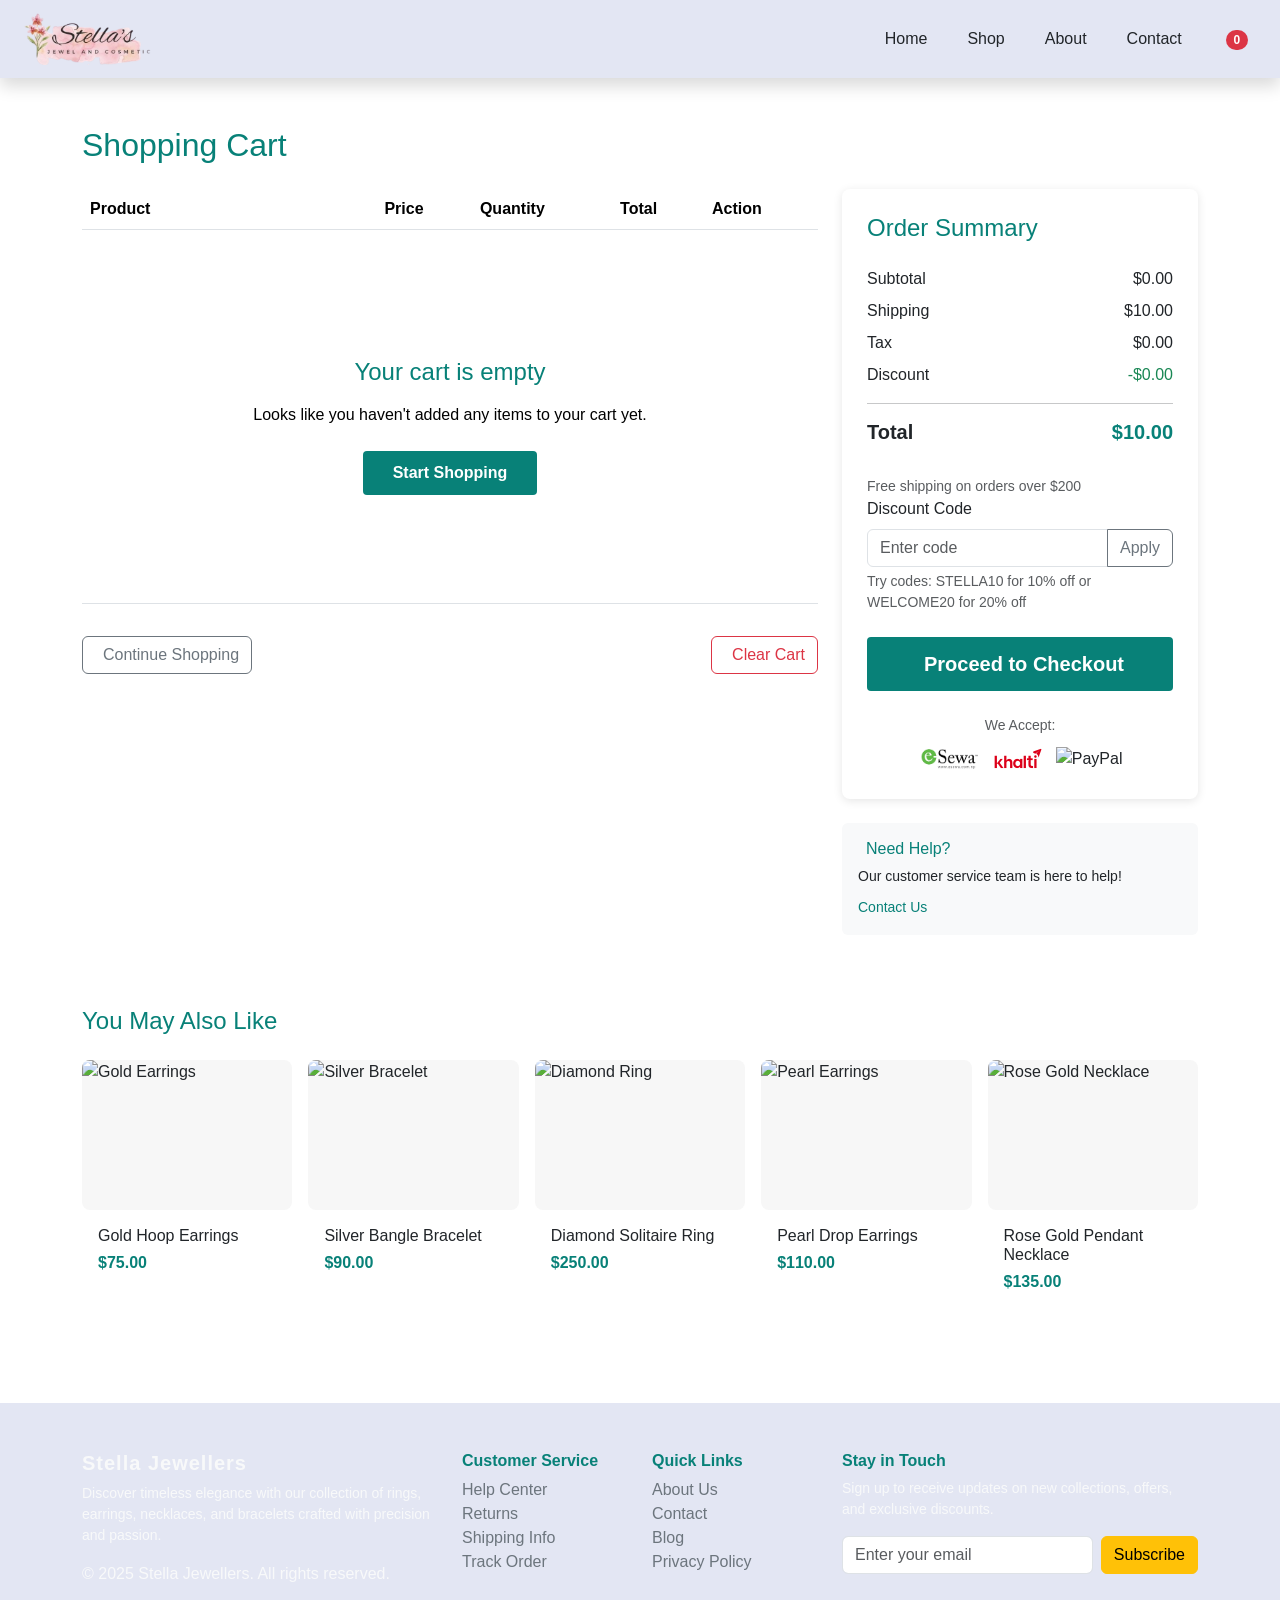
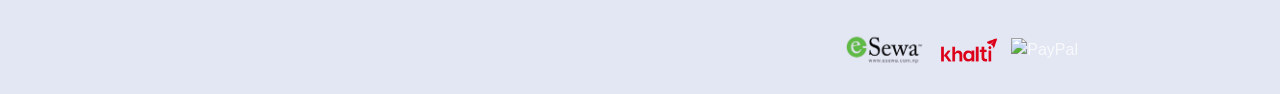
==== cart.html @ 07e61bbd "ecommerce website" ====
<!DOCTYPE html>
<html lang="en">
<head>
    <meta charset="UTF-8">
    <meta name="viewport" content="width=device-width, initial-scale=1.0">
    <title>Cart - Stella Jewellers</title>
    <link href="https://cdn.jsdelivr.net/npm/bootstrap@5.0.2/dist/css/bootstrap.min.css" rel="stylesheet"
        integrity="sha384-EVSTQN3/azprG1Anm3QDgpJLIm9Nao0Yz1ztcQTwFspd3yD65VohhpuuCOmLASjC" crossorigin="anonymous">
    <link rel="stylesheet" href="https://cdnjs.cloudflare.com/ajax/libs/font-awesome/7.0.1/css/all.min.css">
    <style>
        /* Your existing CSS styles */
        body {
            margin: 0;
            padding: 0;
            box-sizing: border-box;
            font-family: Arial, Helvetica, sans-serif;
        }
        
        .bg-background-color {
            background: #E3E6F3;
        }
        
        .text-color {
            color: #088178;
        }
        
        .text-orange {
            color: orangered;
        }
        
        .logo {
            height: 35%;
            width: 35%;
        }
        
        .nav-link:hover,
        .nav-link:active {
            color: #088178 !important;
        }
        
        .nav-link.active {
            color: #088178 !important;
            font-weight: 600;
        }
        
        /* Cart specific styles */
        .cart-item-img {
            width: 100px;
            height: 100px;
            object-fit: cover;
            border-radius: 8px;
        }
        
        .quantity-control {
            display: inline-flex;
            align-items: center;
            border: 1px solid #dee2e6;
            border-radius: 4px;
            overflow: hidden;
        }
        
        .quantity-btn {
            width: 30px;
            height: 30px;
            background: #f8f9fa;
            border: none;
            display: flex;
            align-items: center;
            justify-content: center;
            cursor: pointer;
            font-size: 14px;
        }
        
        .quantity-btn:hover {
            background: #e9ecef;
        }
        
        .quantity-input {
            width: 40px;
            height: 30px;
            text-align: center;
            border: none;
            border-left: 1px solid #dee2e6;
            border-right: 1px solid #dee2e6;
        }
        
        .remove-item {
            background: none;
            border: none;
            color: #dc3545;
            cursor: pointer;
            font-size: 18px;
            padding: 5px;
        }
        
        .remove-item:hover {
            color: #bb2d3b;
        }
        
        .btn-checkout {
            background-color: #088178;
            color: white;
            padding: 12px 30px;
            border: none;
            border-radius: 4px;
            font-weight: 600;
            width: 100%;
        }
        
        .btn-checkout:hover {
            background-color: #077169;
            color: white;
        }
        
        .empty-cart {
            text-align: center;
            padding: 60px 20px;
        }
        
        .empty-cart-icon {
            font-size: 80px;
            color: #dee2e6;
            margin-bottom: 20px;
        }
        
        /* Mobile cart item styles */
        .mobile-cart-item {
            background: white;
            border-radius: 8px;
            padding: 15px;
            margin-bottom: 15px;
            box-shadow: 0 2px 5px rgba(0,0,0,0.1);
        }
        
        /* Hide/show based on screen size */
        .desktop-cart {
            display: block;
        }
        
        .mobile-cart {
            display: none;
        }
        
        @media (max-width: 768px) {
            .desktop-cart {
                display: none;
            }
            
            .mobile-cart {
                display: block;
            }
            
            .cart-item-img {
                width: 80px;
                height: 80px;
            }
        }
        
        .summary-box {
            background: white;
            border-radius: 8px;
            padding: 25px;
            box-shadow: 0 2px 10px rgba(0,0,0,0.1);
        }
        
        .discount-code-input {
            border-top-right-radius: 0;
            border-bottom-right-radius: 0;
        }
        
        .discount-btn {
            border-top-left-radius: 0;
            border-bottom-left-radius: 0;
        }
    </style>
</head>
<body>
    <nav class="navbar navbar-expand-lg px-4 shadow sticky-top bg-background-color" id="header">
        <a class="navbar-brand" href="index.html"><img src="img/logo-removebg-preview.png" class="logo" alt="Stella Jewellers"></a>
        
        <ul class="navbar-nav ms-auto">
            <li class="nav-item pe-4">
                <a class="nav-link text-dark" href="index.html">Home</a>
            </li>
            <li class="nav-item pe-4">
                <a class="nav-link text-dark" href="shop.html">Shop</a>
            </li>
            <li class="nav-item pe-4">
                <a class="nav-link text-dark" href="#about_us">About</a>
            </li>
            <li class="nav-item pe-4">
                <a class="nav-link text-dark" href="contact.html">Contact</a>
            </li>
            <li class="nav-item">
                <a class="nav-link text-dark" href="cart.html">
                    <i class="fa-solid fa-cart-shopping"></i>
                    <span id="cartCount" class="badge bg-danger rounded-pill ms-1">0</span>
                </a>
            </li>
        </ul>
    </nav>

    <main class="container py-5">
        <h2 class="text-color mb-4">Shopping Cart</h2>
        
        <div class="row">
            <!-- Cart Items - Desktop View -->
            <div class="col-lg-8 desktop-cart">
                <div class="table-responsive">
                    <table class="table">
                        <thead class="bg-light">
                            <tr>
                                <th scope="col" style="width: 40%">Product</th>
                                <th scope="col">Price</th>
                                <th scope="col">Quantity</th>
                                <th scope="col">Total</th>
                                <th scope="col">Action</th>
                            </tr>
                        </thead>
                        <tbody id="cartItems">
                            <!-- Cart items will be inserted here by JavaScript -->
                        </tbody>
                    </table>
                </div>
                
                <div class="d-flex justify-content-between mt-3">
                    <a href="shop.html" class="btn btn-outline-secondary">
                        <i class="fas fa-arrow-left me-2"></i>Continue Shopping
                    </a>
                    <button id="clearCart" class="btn btn-outline-danger">
                        <i class="fas fa-trash me-2"></i>Clear Cart
                    </button>
                </div>
            </div>
            
            <!-- Cart Items - Mobile View -->
            <div class="col-lg-8 mobile-cart">
                <div id="mobileCartItems">
                    <!-- Mobile cart items will be inserted here by JavaScript -->
                </div>
                
                <div class="d-flex justify-content-between mt-3">
                    <a href="shop.html" class="btn btn-outline-secondary">
                        <i class="fas fa-arrow-left me-2"></i>Continue Shopping
                    </a>
                    <button id="clearCartMobile" class="btn btn-outline-danger">
                        <i class="fas fa-trash me-2"></i>Clear Cart
                    </button>
                </div>
            </div>
            
            <!-- Order Summary -->
            <div class="col-lg-4 mt-4 mt-lg-0">
                <div class="summary-box">
                    <h4 class="text-color mb-4">Order Summary</h4>
                    
                    <div class="d-flex justify-content-between mb-2">
                        <span>Subtotal</span>
                        <span id="subtotal">$0.00</span>
                    </div>
                    
                    <div class="d-flex justify-content-between mb-2">
                        <span>Shipping</span>
                        <span id="shipping">$0.00</span>
                    </div>
                    
                    <div class="d-flex justify-content-between mb-2">
                        <span>Tax</span>
                        <span id="tax">$0.00</span>
                    </div>
                    
                    <div class="d-flex justify-content-between mb-3">
                        <span>Discount</span>
                        <span id="discount" class="text-success">-$0.00</span>
                    </div>
                    
                    <hr>
                    
                    <div class="d-flex justify-content-between mb-4">
                        <h5 class="fw-bold">Total</h5>
                        <h5 class="fw-bold text-color" id="total">$0.00</h5>
                    </div>
                    
                    <!-- Discount Code -->
                     <div class="form-text mt-1">Free shipping on orders over $200</div>
                    <div class="mb-4">
                        <label for="discountCode" class="form-label">Discount Code</label>
                        <div class="input-group">
                            <input type="text" class="form-control discount-code-input" id="discountCode" placeholder="Enter code">
                            <button class="btn btn-outline-secondary discount-btn" id="applyDiscount">Apply</button>
                        </div>
                        <div class="form-text mt-1">Try codes: STELLA10 for 10% off or WELCOME20 for 20% off</div>
                    </div>
                    
                    <!-- Checkout Button -->
                    <button class="btn btn-checkout btn-lg w-100">
                        <i class="fas fa-lock me-2"></i>Proceed to Checkout
                    </button>
                    
                    <!-- Payment Methods -->
                    <div class="mt-4 text-center">
                        <p class="small text-muted mb-2">We Accept:</p>
                        <div>
                            <img src="img/esewa.png" alt="eSewa" class="me-2" style="height: 30px;">
                            <img src="img/khalti.png" alt="Khalti" class="me-2" style="height: 25px;">
                            <img src="img/payments/paypal.png" alt="PayPal" style="height: 25px;">
                        </div>
                    </div>
                </div>
                
                <!-- Customer Support -->
                <div class="mt-4 p-3 bg-light rounded">
                    <h6 class="text-color mb-2"><i class="fas fa-headset me-2"></i>Need Help?</h6>
                    <p class="small mb-2">Our customer service team is here to help!</p>
                    <a href="contact.html" class="small text-decoration-none text-color">Contact Us <i class="fas fa-arrow-right ms-1"></i></a>
                </div>
            </div>
        </div>
        
        <!-- Recommended Products -->
        <div class="mt-5 pt-4">
            <h4 class="text-color mb-4">You May Also Like</h4>
            <div class="row row-cols-2 row-cols-md-4 row-cols-lg-5 g-3">
                <!-- Recommended Product 1 -->
                <div class="col">
                    <div class="card border-0 product-card h-100">
                        <div style="height: 150px; overflow: hidden; background: #f7f7f7; border-radius: 8px;">
                            <img src="https://images.unsplash.com/photo-1599643478518-a784e5dc4c8f?ixlib=rb-4.0.3&auto=format&fit=crop&w=500&q=80" 
                                 class="w-100 h-100" style="object-fit: cover;" alt="Gold Earrings">
                        </div>
                        <div class="card-body p-3">
                            <h6 class="card-title mb-2">Gold Hoop Earrings</h6>
                            <div class="d-flex justify-content-between align-items-center">
                                <h6 class="fw-bold text-color mb-0">$75.00</h6>
                                <button class="btn btn-sm text-orange p-0 add-to-cart-rec"
                                        data-id="11"
                                        data-name="Gold Hoop Earrings"
                                        data-price="75.00"
                                        data-image="https://images.unsplash.com/photo-1599643478518-a784e5dc4c8f?ixlib=rb-4.0.3&auto=format&fit=crop&w=500&q=80"
                                        data-color="Gold">
                                    <i class="fas fa-cart-plus fs-5"></i>
                                </button>
                            </div>
                        </div>
                    </div>
                </div>
                
                <!-- Recommended Product 2 -->
                <div class="col">
                    <div class="card border-0 product-card h-100">
                        <div style="height: 150px; overflow: hidden; background: #f7f7f7; border-radius: 8px;">
                            <img src="https://images.unsplash.com/photo-1535632066927-ab7c9ab60908?ixlib=rb-4.0.3&auto=format&fit=crop&w=500&q=80" 
                                 class="w-100 h-100" style="object-fit: cover;" alt="Silver Bracelet">
                        </div>
                        <div class="card-body p-3">
                            <h6 class="card-title mb-2">Silver Bangle Bracelet</h6>
                            <div class="d-flex justify-content-between align-items-center">
                                <h6 class="fw-bold text-color mb-0">$90.00</h6>
                                <button class="btn btn-sm text-orange p-0 add-to-cart-rec"
                                        data-id="12"
                                        data-name="Silver Bangle Bracelet"
                                        data-price="90.00"
                                        data-image="https://images.unsplash.com/photo-1535632066927-ab7c9ab60908?ixlib=rb-4.0.3&auto=format&fit=crop&w=500&q=80"
                                        data-color="Silver">
                                    <i class="fas fa-cart-plus fs-5"></i>
                                </button>
                            </div>
                        </div>
                    </div>
                </div>
                
                <!-- Recommended Product 3 -->
                <div class="col">
                    <div class="card border-0 product-card h-100">
                        <div style="height: 150px; overflow: hidden; background: #f7f7f7; border-radius: 8px;">
                            <img src="https://images.unsplash.com/photo-1535632066927-ab7c9ab60908?ixlib=rb-4.0.3&auto=format&fit=crop&w=500&q=80" 
                                 class="w-100 h-100" style="object-fit: cover;" alt="Diamond Ring">
                        </div>
                        <div class="card-body p-3">
                            <h6 class="card-title mb-2">Diamond Solitaire Ring</h6>
                            <div class="d-flex justify-content-between align-items-center">
                                <h6 class="fw-bold text-color mb-0">$250.00</h6>
                                <button class="btn btn-sm text-orange p-0 add-to-cart-rec"
                                        data-id="13"
                                        data-name="Diamond Solitaire Ring"
                                        data-price="250.00"
                                        data-image="https://images.unsplash.com/photo-1535632066927-ab7c9ab60908?ixlib=rb-4.0.3&auto=format&fit=crop&w=500&q=80"
                                        data-color="Platinum">
                                    <i class="fas fa-cart-plus fs-5"></i>
                                </button>
                            </div>
                        </div>
                    </div>
                </div>
                
                <!-- Recommended Product 4 -->
                <div class="col">
                    <div class="card border-0 product-card h-100">
                        <div style="height: 150px; overflow: hidden; background: #f7f7f7; border-radius: 8px;">
                            <img src="https://images.unsplash.com/photo-1535632066927-ab7c9ab60908?ixlib=rb-4.0.3&auto=format&fit=crop&w=500&q=80" 
                                 class="w-100 h-100" style="object-fit: cover;" alt="Pearl Earrings">
                        </div>
                        <div class="card-body p-3">
                            <h6 class="card-title mb-2">Pearl Drop Earrings</h6>
                            <div class="d-flex justify-content-between align-items-center">
                                <h6 class="fw-bold text-color mb-0">$110.00</h6>
                                <button class="btn btn-sm text-orange p-0 add-to-cart-rec"
                                        data-id="14"
                                        data-name="Pearl Drop Earrings"
                                        data-price="110.00"
                                        data-image="https://images.unsplash.com/photo-1535632066927-ab7c9ab60908?ixlib=rb-4.0.3&auto=format&fit=crop&w=500&q=80"
                                        data-color="White">
                                    <i class="fas fa-cart-plus fs-5"></i>
                                </button>
                            </div>
                        </div>
                    </div>
                </div>
                
                <!-- Recommended Product 5 -->
                <div class="col">
                    <div class="card border-0 product-card h-100">
                        <div style="height: 150px; overflow: hidden; background: #f7f7f7; border-radius: 8px;">
                            <img src="https://images.unsplash.com/photo-1535632066927-ab7c9ab60908?ixlib=rb-4.0.3&auto=format&fit=crop&w=500&q=80" 
                                 class="w-100 h-100" style="object-fit: cover;" alt="Rose Gold Necklace">
                        </div>
                        <div class="card-body p-3">
                            <h6 class="card-title mb-2">Rose Gold Pendant Necklace</h6>
                            <div class="d-flex justify-content-between align-items-center">
                                <h6 class="fw-bold text-color mb-0">$135.00</h6>
                                <button class="btn btn-sm text-orange p-0 add-to-cart-rec"
                                        data-id="15"
                                        data-name="Rose Gold Pendant Necklace"
                                        data-price="135.00"
                                        data-image="https://images.unsplash.com/photo-1535632066927-ab7c9ab60908?ixlib=rb-4.0.3&auto=format&fit=crop&w=500&q=80"
                                        data-color="Rose Gold">
                                    <i class="fas fa-cart-plus fs-5"></i>
                                </button>
                            </div>
                        </div>
                    </div>
                </div>
            </div>
        </div>
    </main>

    <footer class="bg-background-color text-light pt-5 mt-5">
        <div class="container">
            <div class="row">
                <div class="col-12 col-md-4 mb-4">
                    <h5 class="fw-bold text-pink" style="letter-spacing: 1px;">Stella Jewellers</h5>
                    <p class="small">Discover timeless elegance with our collection of rings, earrings, necklaces, and bracelets crafted with precision and passion.</p>
                    <p class="mb-0">&copy; 2025 Stella Jewellers. All rights reserved.</p>
                </div>
                <div class="col-6 col-md-2 mb-4">
                    <h6 class="fw-bold text-color">Customer Service</h6>
                    <ul class="list-unstyled">
                        <li><a href="#" class="text-secondary text-decoration-none">Help Center</a></li>
                        <li><a href="#" class="text-secondary text-decoration-none">Returns</a></li>
                        <li><a href="#" class="text-secondary text-decoration-none">Shipping Info</a></li>
                        <li><a href="#" class="text-secondary text-decoration-none">Track Order</a></li>
                    </ul>
                </div>
                <div class="col-6 col-md-2 mb-4">
                    <h6 class="fw-bold text-color">Quick Links</h6>
                    <ul class="list-unstyled">
                        <li><a href="#" class="text-secondary text-decoration-none">About Us</a></li>
                        <li><a href="#" class="text-secondary text-decoration-none">Contact</a></li>
                        <li><a href="#" class="text-secondary text-decoration-none">Blog</a></li>
                        <li><a href="#" class="text-secondary text-decoration-none">Privacy Policy</a></li>
                    </ul>
                </div>
                <div class="col-12 col-md-4 mb-4">
                    <h6 class="fw-bold text-color">Stay in Touch</h6>
                    <p class="small">Sign up to receive updates on new collections, offers, and exclusive discounts.</p>
                    <form class="d-flex mb-3">
                        <input type="email" class="form-control me-2" placeholder="Enter your email">
                        <button type="submit" class="btn btn-warning">Subscribe</button>
                    </form>
                    <div>
                        <a href="#" class="text-color me-3"><i class="fab fa-facebook fa-lg"></i></a>
                        <a href="https://www.instagram.com/stellaa_jewels?igsh=MTI3N21ybGR0amIyaA==" class="text-color me-3"><i class="fab fa-instagram fa-lg"></i></a>
                        <a href="#" class="text-color me-3"><i class="fab fa-pinterest fa-lg"></i></a>
                        <a href="#" class="text-color"><i class="fab fa-twitter fa-lg"></i></a>
                    </div>
                    <div class="mt-3">
                        <img src="img/esewa.png" alt="Visa" class="me-2" style="height:40px;">
                        <img src="img/khalti.png" alt="Mastercard" class="me-2" style="height:30px;">
                        <img src="img/payments/paypal.png" alt="PayPal" style="height:30px;">
                    </div>
                </div>
            </div>
        </div>
    </footer>

    <!-- Toast Notification -->
    <div class="position-fixed bottom-0 end-0 p-3" style="z-index: 11">
        <div id="addToCartToast" class="toast" role="alert" aria-live="assertive" aria-atomic="true">
            <div class="toast-header">
                <i class="fas fa-check-circle text-success me-2"></i>
                <strong class="me-auto">Success!</strong>
                <button type="button" class="btn-close" data-bs-dismiss="toast" aria-label="Close"></button>
            </div>
            <div class="toast-body">
                Item added to cart successfully!
            </div>
        </div>
    </div>

    <script>
        // Cart management system
        const CART_STORAGE_KEY = 'stella_jewellers_cart';
        
        // Get cart from localStorage
        function getCart() {
            const cart = localStorage.getItem(CART_STORAGE_KEY);
            return cart ? JSON.parse(cart) : [];
        }
        
        // Save cart to localStorage
        function saveCart(cart) {
            localStorage.setItem(CART_STORAGE_KEY, JSON.stringify(cart));
        }
        
        // DOM elements
        const cartItemsContainer = document.getElementById('cartItems');
        const mobileCartItemsContainer = document.getElementById('mobileCartItems');
        const cartCountElement = document.getElementById('cartCount');
        const subtotalElement = document.getElementById('subtotal');
        const shippingElement = document.getElementById('shipping');
        const taxElement = document.getElementById('tax');
        const discountElement = document.getElementById('discount');
        const totalElement = document.getElementById('total');
        
        // Initialize cart
        document.addEventListener('DOMContentLoaded', function() {
            renderCart();
            updateCartSummary();
            setupEventListeners();
        });
        
        // Render cart items
        function renderCart() {
            const cartItems = getCart();
            
            // Clear containers
            cartItemsContainer.innerHTML = '';
            mobileCartItemsContainer.innerHTML = '';
            
            if (cartItems.length === 0) {
                showEmptyCart();
                updateCartCounter();
                return;
            }
            
            // Render desktop cart items
            cartItems.forEach(item => {
                const itemTotal = item.price * item.quantity;
                const row = document.createElement('tr');
                row.innerHTML = `
                    <td>
                        <div class="d-flex align-items-center">
                            <img src="${item.image}" alt="${item.name}" class="cart-item-img me-3">
                            <div>
                                <h6 class="mb-1">${item.name}</h6>
                                <small class="text-muted">Color: ${item.color}</small>
                                <div>
                                    ${'<i class="fas fa-star text-warning small"></i>'.repeat(item.rating || 5)}
                                </div>
                            </div>
                        </div>
                    </td>
                    <td>$${item.price.toFixed(2)}</td>
                    <td>
                        <div class="quantity-control">
                            <button class="quantity-btn" onclick="updateQuantity(${item.id}, ${item.quantity - 1})">-</button>
                            <input type="number" class="quantity-input" value="${item.quantity}" min="1" 
                                   onchange="updateQuantity(${item.id}, parseInt(this.value))">
                            <button class="quantity-btn" onclick="updateQuantity(${item.id}, ${item.quantity + 1})">+</button>
                        </div>
                    </td>
                    <td class="fw-bold text-color">$${itemTotal.toFixed(2)}</td>
                    <td>
                        <button class="remove-item" onclick="removeItem(${item.id})">
                            <i class="fas fa-times"></i>
                        </button>
                    </td>
                `;
                cartItemsContainer.appendChild(row);
            });
            
            // Render mobile cart items
            cartItems.forEach(item => {
                const itemTotal = item.price * item.quantity;
                const mobileItem = document.createElement('div');
                mobileItem.className = 'mobile-cart-item';
                mobileItem.innerHTML = `
                    <div class="d-flex justify-content-between align-items-start mb-2">
                        <img src="${item.image}" alt="${item.name}" class="cart-item-img me-3">
                        <div class="flex-grow-1">
                            <h6 class="mb-1">${item.name}</h6>
                            <small class="text-muted">Color: ${item.color}</small>
                            <div class="mb-2">
                                ${'<i class="fas fa-star text-warning small"></i>'.repeat(item.rating || 5)}
                            </div>
                            <div class="d-flex justify-content-between align-items-center">
                                <h6 class="fw-bold text-color mb-0">$${item.price.toFixed(2)}</h6>
                                <button class="remove-item" onclick="removeItem(${item.id})">
                                    <i class="fas fa-times"></i>
                                </button>
                            </div>
                        </div>
                    </div>
                    <div class="d-flex justify-content-between align-items-center">
                        <div class="quantity-control">
                            <button class="quantity-btn" onclick="updateQuantity(${item.id}, ${item.quantity - 1})">-</button>
                            <input type="number" class="quantity-input" value="${item.quantity}" min="1" 
                                   onchange="updateQuantity(${item.id}, parseInt(this.value))">
                            <button class="quantity-btn" onclick="updateQuantity(${item.id}, ${item.quantity + 1})">+</button>
                        </div>
                        <div class="fw-bold text-color">Total: $${itemTotal.toFixed(2)}</div>
                    </div>
                `;
                mobileCartItemsContainer.appendChild(mobileItem);
            });
            
            // Update cart counter
            updateCartCounter();
        }
        
        // Update cart counter
        function updateCartCounter() {
            const cartItems = getCart();
            const totalItems = cartItems.reduce((sum, item) => sum + item.quantity, 0);
            if (cartCountElement) {
                cartCountElement.textContent = totalItems;
            }
        }
        
        // Show empty cart message
        function showEmptyCart() {
            cartItemsContainer.innerHTML = `
                <tr>
                    <td colspan="5" class="text-center py-5">
                        <div class="empty-cart">
                            <div class="empty-cart-icon">
                                <i class="fas fa-shopping-cart"></i>
                            </div>
                            <h4 class="text-color mb-3">Your cart is empty</h4>
                            <p class="mb-4">Looks like you haven't added any items to your cart yet.</p>
                            <a href="shop.html" class="btn btn-checkout" style="width: auto; padding: 10px 30px;">
                                Start Shopping
                            </a>
                        </div>
                    </td>
                </tr>
            `;
            
            mobileCartItemsContainer.innerHTML = `
                <div class="empty-cart">
                    <div class="empty-cart-icon">
                        <i class="fas fa-shopping-cart"></i>
                    </div>
                    <h4 class="text-color mb-3">Your cart is empty</h4>
                    <p class="mb-4">Looks like you haven't added any items to your cart yet.</p>
                    <a href="shop.html" class="btn btn-checkout" style="width: auto; padding: 10px 30px;">
                        Start Shopping
                    </a>
                </div>
            `;
            
            if (cartCountElement) {
                cartCountElement.textContent = '0';
            }
        }
        
        // Update cart summary
        function updateCartSummary() {
            const cartItems = getCart();
            const subtotal = cartItems.reduce((sum, item) => sum + (item.price * item.quantity), 0);
            const shipping = subtotal >= 200 ? 0 : 10;
            const tax = subtotal * 0.06; // 6% tax
            const discount = parseFloat(discountElement.textContent.replace('-', '').replace('$', '')) || 0;
            const total = subtotal + shipping + tax - discount;
            
            subtotalElement.textContent = `$${subtotal.toFixed(2)}`;
            shippingElement.textContent = shipping === 0 ? 'FREE' : `$${shipping.toFixed(2)}`;
            taxElement.textContent = `$${tax.toFixed(2)}`;
            totalElement.textContent = `$${total.toFixed(2)}`;
            
            // Update cart counter
            updateCartCounter();
        }
        
        // Update item quantity
        function updateQuantity(itemId, newQuantity) {
            if (newQuantity < 1) {
                removeItem(itemId);
                return;
            }
            
            const cartItems = getCart();
            const itemIndex = cartItems.findIndex(item => item.id === itemId);
            if (itemIndex !== -1) {
                cartItems[itemIndex].quantity = newQuantity;
                saveCart(cartItems);
                renderCart();
                updateCartSummary();
            }
        }
        
        // Remove item from cart
        function removeItem(itemId) {
            const cartItems = getCart();
            const itemIndex = cartItems.findIndex(item => item.id === itemId);
            if (itemIndex !== -1) {
                cartItems.splice(itemIndex, 1);
                saveCart(cartItems);
                renderCart();
                updateCartSummary();
            }
        }
        
        // Clear entire cart
        function setupEventListeners() {
            // Clear cart buttons
            document.getElementById('clearCart')?.addEventListener('click', function() {
                const cartItems = getCart();
                if (cartItems.length > 0 && confirm('Are you sure you want to clear your cart?')) {
                    saveCart([]);
                    renderCart();
                    updateCartSummary();
                }
            });
            
            document.getElementById('clearCartMobile')?.addEventListener('click', function() {
                const cartItems = getCart();
                if (cartItems.length > 0 && confirm('Are you sure you want to clear your cart?')) {
                    saveCart([]);
                    renderCart();
                    updateCartSummary();
                }
            });
            
            // Apply discount code
            document.getElementById('applyDiscount')?.addEventListener('click', function() {
                const code = document.getElementById('discountCode').value.trim().toUpperCase();
                const cartItems = getCart();
                const subtotal = cartItems.reduce((sum, item) => sum + (item.price * item.quantity), 0);
                let discountAmount = 0;
                
                if (code === 'STELLA10') {
                    discountAmount = subtotal * 0.10; // 10% off
                    discountElement.textContent = `-$${discountAmount.toFixed(2)}`;
                    discountElement.className = 'text-success';
                    showToast('Discount code applied! 10% off your order.');
                } else if (code === 'WELCOME20') {
                    discountAmount = subtotal * 0.20; // 20% off
                    discountElement.textContent = `-$${discountAmount.toFixed(2)}`;
                    discountElement.className = 'text-success';
                    showToast('Discount code applied! 20% off your order.');
                } else if (code === '') {
                    showToast('Please enter a discount code.', 'warning');
                } else {
                    discountElement.textContent = '-$0.00';
                    discountElement.className = 'text-success';
                    showToast('Invalid discount code.', 'danger');
                }
                
                updateCartSummary();
            });
            
            // Add to cart from recommended products
            document.querySelectorAll('.add-to-cart-rec').forEach(button => {
                button.addEventListener('click', function() {
                    const product = {
                        id: parseInt(this.getAttribute('data-id')),
                        name: this.getAttribute('data-name'),
                        price: parseFloat(this.getAttribute('data-price')),
                        image: this.getAttribute('data-image'),
                        color: this.getAttribute('data-color'),
                        rating: 5
                    };
                    
                    addToCart(product);
                    
                    // Visual feedback
                    const icon = this.querySelector('i');
                    icon.classList.remove('fa-cart-plus');
                    icon.classList.add('fa-check');
                    
                    setTimeout(() => {
                        icon.classList.remove('fa-check');
                        icon.classList.add('fa-cart-plus');
                    }, 1000);
                });
            });
            
            // Proceed to checkout
            document.querySelector('.btn-checkout')?.addEventListener('click', function() {
                const cartItems = getCart();
                if (cartItems.length === 0) {
                    showToast('Your cart is empty. Add items to proceed to checkout.', 'warning');
                    return;
                }
                
                // In a real application, this would redirect to checkout page
                showToast('Proceeding to checkout...', 'info');
                // window.location.href = 'checkout.html';
            });
            
            // Allow pressing Enter in discount code field
            document.getElementById('discountCode')?.addEventListener('keypress', function(e) {
                if (e.key === 'Enter') {
                    e.preventDefault();
                    document.getElementById('applyDiscount').click();
                }
            });
        }
        
        // Add item to cart
        function addToCart(product) {
            const cartItems = getCart();
            
            // Check if item already exists in cart
            const existingItemIndex = cartItems.findIndex(item => item.id === product.id);
            
            if (existingItemIndex !== -1) {
                // Update quantity if item exists
                cartItems[existingItemIndex].quantity += 1;
            } else {
                // Add new item to cart
                cartItems.push({
                    ...product,
                    quantity: 1
                });
            }
            
            // Save updated cart
            saveCart(cartItems);
            
            // Update cart display
            renderCart();
            updateCartSummary();
            
            // Show success message
            showToast('Item added to cart successfully!');
        }
        
        // Show toast notification
        function showToast(message, type = 'success') {
            const toastEl = document.getElementById('addToCartToast');
            if (!toastEl) return;
            
            // Update toast content
            const toastBody = toastEl.querySelector('.toast-body');
            toastBody.textContent = message;
            
            // Update icon based on type
            const icon = toastEl.querySelector('.toast-header i');
            icon.className = type === 'success' ? 'fas fa-check-circle text-success me-2' :
                            type === 'warning' ? 'fas fa-exclamation-triangle text-warning me-2' :
                            type === 'danger' ? 'fas fa-times-circle text-danger me-2' :
                            'fas fa-info-circle text-info me-2';
            
            // Show toast
            const toast = new bootstrap.Toast(toastEl);
            toast.show();
        }
    </script>
    
    <script src="https://cdn.jsdelivr.net/npm/bootstrap@5.0.2/dist/js/bootstrap.bundle.min.js"
        integrity="sha384-MrcW6ZMFYlzcLA8Nl+NtUVF0sA7MsXsP1UyJoMp4YLEuNSfAP+JcXn/tWtIaxVXM"
        crossorigin="anonymous"></script>
</body>
</html>
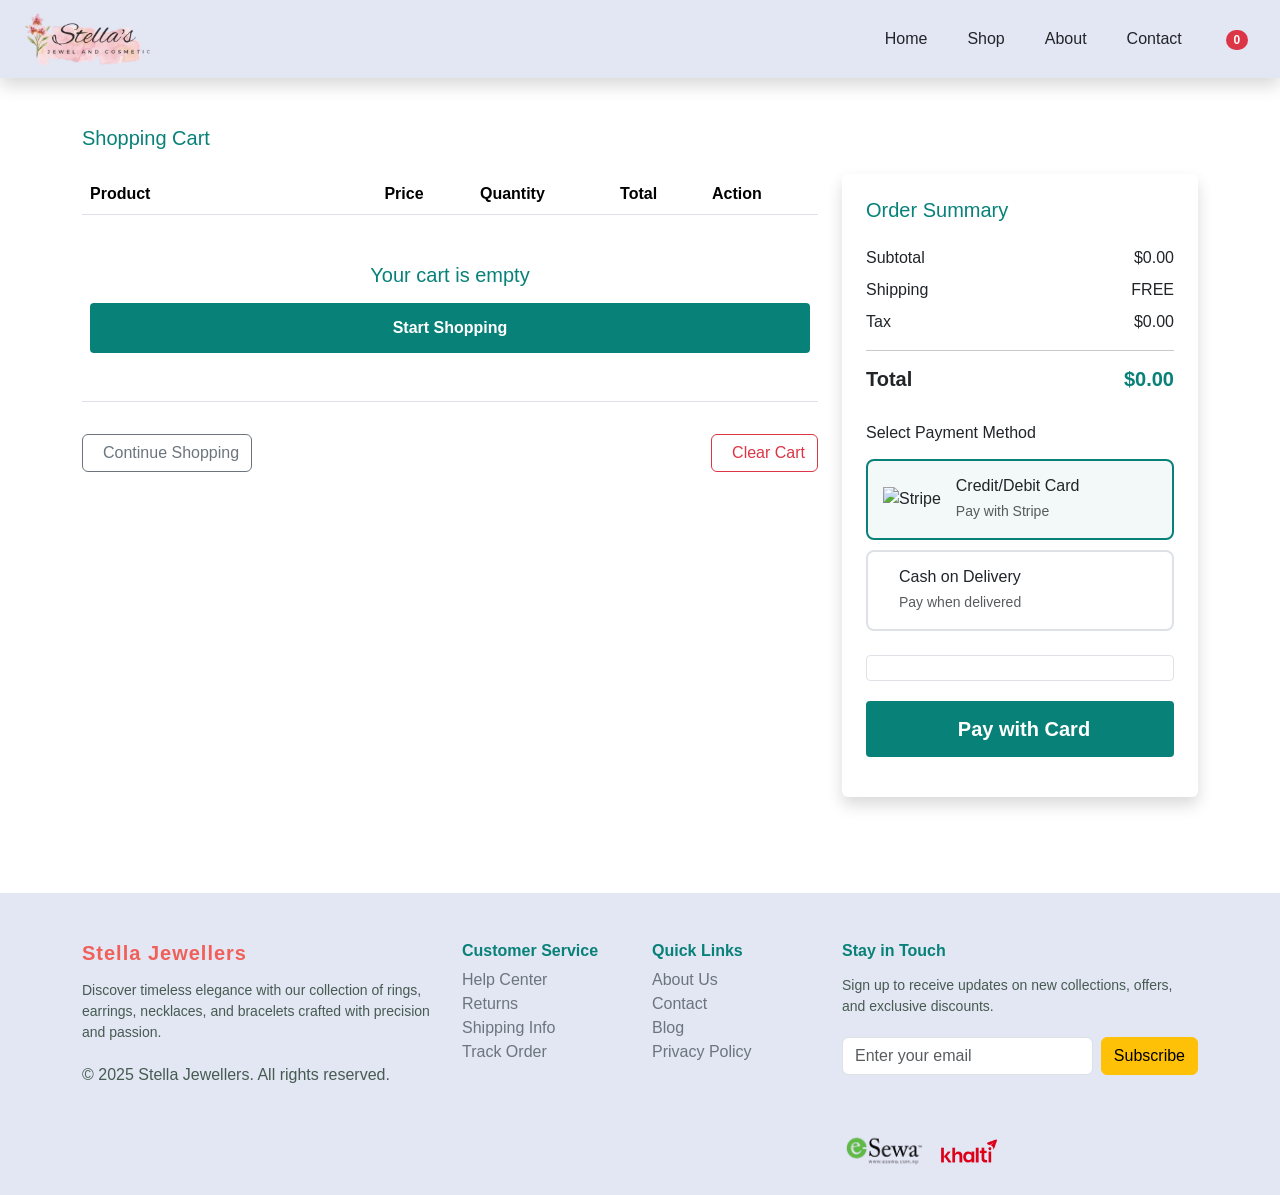
==== commit f91b6220: "edit product names" ====
--- a/cart.html
+++ b/cart.html
@@ -4,46 +4,18 @@
     <meta charset="UTF-8">
     <meta name="viewport" content="width=device-width, initial-scale=1.0">
     <title>Cart - Stella Jewellers</title>
-    <link href="https://cdn.jsdelivr.net/npm/bootstrap@5.0.2/dist/css/bootstrap.min.css" rel="stylesheet"
-        integrity="sha384-EVSTQN3/azprG1Anm3QDgpJLIm9Nao0Yz1ztcQTwFspd3yD65VohhpuuCOmLASjC" crossorigin="anonymous">
+    <link href="https://cdn.jsdelivr.net/npm/bootstrap@5.0.2/dist/css/bootstrap.min.css" rel="stylesheet">
     <link rel="stylesheet" href="https://cdnjs.cloudflare.com/ajax/libs/font-awesome/7.0.1/css/all.min.css">
+    <link rel="stylesheet" href="home.css">
+    <!-- Stripe Elements -->
+    <script src="https://js.stripe.com/v3/"></script>
     <style>
-        /* Your existing CSS styles */
-        body {
-            margin: 0;
-            padding: 0;
-            box-sizing: border-box;
-            font-family: Arial, Helvetica, sans-serif;
-        }
-        
-        .bg-background-color {
-            background: #E3E6F3;
-        }
-        
-        .text-color {
-            color: #088178;
-        }
-        
-        .text-orange {
-            color: orangered;
-        }
-        
-        .logo {
-            height: 35%;
-            width: 35%;
-        }
-        
-        .nav-link:hover,
-        .nav-link:active {
-            color: #088178 !important;
-        }
-        
-        .nav-link.active {
-            color: #088178 !important;
-            font-weight: 600;
-        }
-        
-        /* Cart specific styles */
+        /* Simple Styles */
+        .text-color { color: #088178; }
+        .bg-background-color { background: #E3E6F3; }
+        .text-orange { color: orangered; }
+        .logo { height: 35%; width: 35%; }
+        
         .cart-item-img {
             width: 100px;
             height: 100px;
@@ -51,57 +23,23 @@
             border-radius: 8px;
         }
         
-        .quantity-control {
-            display: inline-flex;
-            align-items: center;
-            border: 1px solid #dee2e6;
-            border-radius: 4px;
-            overflow: hidden;
-        }
-        
-        .quantity-btn {
-            width: 30px;
-            height: 30px;
-            background: #f8f9fa;
-            border: none;
-            display: flex;
-            align-items: center;
-            justify-content: center;
+        .payment-option {
+            padding: 15px;
+            border: 2px solid #dee2e6;
+            border-radius: 8px;
+            margin-bottom: 10px;
             cursor: pointer;
-            font-size: 14px;
-        }
-        
-        .quantity-btn:hover {
-            background: #e9ecef;
-        }
-        
-        .quantity-input {
-            width: 40px;
-            height: 30px;
-            text-align: center;
-            border: none;
-            border-left: 1px solid #dee2e6;
-            border-right: 1px solid #dee2e6;
-        }
-        
-        .remove-item {
-            background: none;
-            border: none;
-            color: #dc3545;
-            cursor: pointer;
-            font-size: 18px;
-            padding: 5px;
-        }
-        
-        .remove-item:hover {
-            color: #bb2d3b;
+        }
+        
+        .payment-option.selected {
+            border-color: #088178;
+            background-color: rgba(8, 129, 120, 0.05);
         }
         
         .btn-checkout {
             background-color: #088178;
             color: white;
             padding: 12px 30px;
-            border: none;
             border-radius: 4px;
             font-weight: 600;
             width: 100%;
@@ -112,87 +50,46 @@
             color: white;
         }
         
-        .empty-cart {
-            text-align: center;
-            padding: 60px 20px;
-        }
-        
-        .empty-cart-icon {
-            font-size: 80px;
-            color: #dee2e6;
+        /* Stripe Styles */
+        #card-element {
+            border: 1px solid #dee2e6;
+            border-radius: 4px;
+            padding: 12px;
             margin-bottom: 20px;
         }
         
-        /* Mobile cart item styles */
-        .mobile-cart-item {
-            background: white;
-            border-radius: 8px;
-            padding: 15px;
-            margin-bottom: 15px;
-            box-shadow: 0 2px 5px rgba(0,0,0,0.1);
-        }
-        
-        /* Hide/show based on screen size */
-        .desktop-cart {
-            display: block;
-        }
-        
-        .mobile-cart {
-            display: none;
-        }
-        
-        @media (max-width: 768px) {
-            .desktop-cart {
-                display: none;
-            }
-            
-            .mobile-cart {
-                display: block;
-            }
-            
-            .cart-item-img {
-                width: 80px;
-                height: 80px;
-            }
-        }
-        
-        .summary-box {
-            background: white;
-            border-radius: 8px;
-            padding: 25px;
-            box-shadow: 0 2px 10px rgba(0,0,0,0.1);
-        }
-        
-        .discount-code-input {
-            border-top-right-radius: 0;
-            border-bottom-right-radius: 0;
-        }
-        
-        .discount-btn {
-            border-top-left-radius: 0;
-            border-bottom-left-radius: 0;
+        .StripeElement {
+            box-sizing: border-box;
+            padding: 10px 12px;
+            border: 1px solid #dee2e6;
+            border-radius: 4px;
+            background-color: white;
+        }
+        
+        .StripeElement--focus {
+            border-color: #088178;
+            box-shadow: 0 0 0 1px #088178;
+        }
+        
+        .StripeElement--invalid {
+            border-color: #fa755a;
+        }
+        
+        .StripeElement--webkit-autofill {
+            background-color: #fefde5 !important;
         }
     </style>
 </head>
 <body>
-    <nav class="navbar navbar-expand-lg px-4 shadow sticky-top bg-background-color" id="header">
-        <a class="navbar-brand" href="index.html"><img src="img/logo-removebg-preview.png" class="logo" alt="Stella Jewellers"></a>
-        
+    <nav class="navbar navbar-expand-lg px-4 shadow sticky-top bg-background-color">
+        <a class="navbar-brand" href="index.html"><img src="img/logo-removebg-preview.png" class="logo" alt=""></a>
         <ul class="navbar-nav ms-auto">
-            <li class="nav-item pe-4">
-                <a class="nav-link text-dark" href="index.html">Home</a>
-            </li>
-            <li class="nav-item pe-4">
-                <a class="nav-link text-dark" href="shop.html">Shop</a>
-            </li>
-            <li class="nav-item pe-4">
-                <a class="nav-link text-dark" href="#about_us">About</a>
-            </li>
-            <li class="nav-item pe-4">
-                <a class="nav-link text-dark" href="contact.html">Contact</a>
-            </li>
+            <li class="nav-item pe-4"><a class="nav-link text-dark" href="index.html">Home</a></li>
+            <li class="nav-item pe-4"><a class="nav-link text-dark" href="shop.html">Shop</a></li>
+            <li class="nav-item pe-4"><a class="nav-link text-dark" href="index.html#about_us">About</a></li>
+            <li class="nav-item pe-4"><a class="nav-link text-dark" href="contact.html">Contact</a></li>
             <li class="nav-item">
-                <a class="nav-link text-dark" href="cart.html">
+                <a class="nav-link text-dark active" href="cart.html">
                     <i class="fa-solid fa-cart-shopping"></i>
                     <span id="cartCount" class="badge bg-danger rounded-pill ms-1">0</span>
                 </a>
@@ -201,24 +98,24 @@
     </nav>
 
     <main class="container py-5">
-        <h2 class="text-color mb-4">Shopping Cart</h2>
+        <h4 class="text-color mb-4">Shopping Cart</h4>
         
         <div class="row">
-            <!-- Cart Items - Desktop View -->
-            <div class="col-lg-8 desktop-cart">
+            <!-- Cart Items -->
+            <div class="col-lg-8">
                 <div class="table-responsive">
                     <table class="table">
                         <thead class="bg-light">
                             <tr>
-                                <th scope="col" style="width: 40%">Product</th>
-                                <th scope="col">Price</th>
-                                <th scope="col">Quantity</th>
-                                <th scope="col">Total</th>
-                                <th scope="col">Action</th>
+                                <th style="width: 40%">Product</th>
+                                <th>Price</th>
+                                <th>Quantity</th>
+                                <th>Total</th>
+                                <th>Action</th>
                             </tr>
                         </thead>
                         <tbody id="cartItems">
-                            <!-- Cart items will be inserted here by JavaScript -->
+                            <!-- Cart items will be inserted here -->
                         </tbody>
                     </table>
                 </div>
@@ -233,25 +130,9 @@
                 </div>
             </div>
             
-            <!-- Cart Items - Mobile View -->
-            <div class="col-lg-8 mobile-cart">
-                <div id="mobileCartItems">
-                    <!-- Mobile cart items will be inserted here by JavaScript -->
-                </div>
-                
-                <div class="d-flex justify-content-between mt-3">
-                    <a href="shop.html" class="btn btn-outline-secondary">
-                        <i class="fas fa-arrow-left me-2"></i>Continue Shopping
-                    </a>
-                    <button id="clearCartMobile" class="btn btn-outline-danger">
-                        <i class="fas fa-trash me-2"></i>Clear Cart
-                    </button>
-                </div>
-            </div>
-            
             <!-- Order Summary -->
             <div class="col-lg-4 mt-4 mt-lg-0">
-                <div class="summary-box">
+                <div class="p-4 bg-white rounded shadow">
                     <h4 class="text-color mb-4">Order Summary</h4>
                     
                     <div class="d-flex justify-content-between mb-2">
@@ -261,17 +142,12 @@
                     
                     <div class="d-flex justify-content-between mb-2">
                         <span>Shipping</span>
-                        <span id="shipping">$0.00</span>
-                    </div>
-                    
-                    <div class="d-flex justify-content-between mb-2">
+                        <span id="shipping">FREE</span>
+                    </div>
+                    
+                    <div class="d-flex justify-content-between mb-3">
                         <span>Tax</span>
                         <span id="tax">$0.00</span>
-                    </div>
-                    
-                    <div class="d-flex justify-content-between mb-3">
-                        <span>Discount</span>
-                        <span id="discount" class="text-success">-$0.00</span>
                     </div>
                     
                     <hr>
@@ -281,596 +157,464 @@
                         <h5 class="fw-bold text-color" id="total">$0.00</h5>
                     </div>
                     
-                    <!-- Discount Code -->
-                     <div class="form-text mt-1">Free shipping on orders over $200</div>
+                    <!-- Payment Methods -->
                     <div class="mb-4">
-                        <label for="discountCode" class="form-label">Discount Code</label>
-                        <div class="input-group">
-                            <input type="text" class="form-control discount-code-input" id="discountCode" placeholder="Enter code">
-                            <button class="btn btn-outline-secondary discount-btn" id="applyDiscount">Apply</button>
-                        </div>
-                        <div class="form-text mt-1">Try codes: STELLA10 for 10% off or WELCOME20 for 20% off</div>
-                    </div>
-                    
-                    <!-- Checkout Button -->
-                    <button class="btn btn-checkout btn-lg w-100">
-                        <i class="fas fa-lock me-2"></i>Proceed to Checkout
-                    </button>
-                    
-                    <!-- Payment Methods -->
-                    <div class="mt-4 text-center">
-                        <p class="small text-muted mb-2">We Accept:</p>
-                        <div>
-                            <img src="img/esewa.png" alt="eSewa" class="me-2" style="height: 30px;">
-                            <img src="img/khalti.png" alt="Khalti" class="me-2" style="height: 25px;">
-                            <img src="img/payments/paypal.png" alt="PayPal" style="height: 25px;">
-                        </div>
-                    </div>
-                </div>
-                
-                <!-- Customer Support -->
-                <div class="mt-4 p-3 bg-light rounded">
-                    <h6 class="text-color mb-2"><i class="fas fa-headset me-2"></i>Need Help?</h6>
-                    <p class="small mb-2">Our customer service team is here to help!</p>
-                    <a href="contact.html" class="small text-decoration-none text-color">Contact Us <i class="fas fa-arrow-right ms-1"></i></a>
-                </div>
-            </div>
-        </div>
-        
-        <!-- Recommended Products -->
-        <div class="mt-5 pt-4">
-            <h4 class="text-color mb-4">You May Also Like</h4>
-            <div class="row row-cols-2 row-cols-md-4 row-cols-lg-5 g-3">
-                <!-- Recommended Product 1 -->
-                <div class="col">
-                    <div class="card border-0 product-card h-100">
-                        <div style="height: 150px; overflow: hidden; background: #f7f7f7; border-radius: 8px;">
-                            <img src="https://images.unsplash.com/photo-1599643478518-a784e5dc4c8f?ixlib=rb-4.0.3&auto=format&fit=crop&w=500&q=80" 
-                                 class="w-100 h-100" style="object-fit: cover;" alt="Gold Earrings">
-                        </div>
-                        <div class="card-body p-3">
-                            <h6 class="card-title mb-2">Gold Hoop Earrings</h6>
-                            <div class="d-flex justify-content-between align-items-center">
-                                <h6 class="fw-bold text-color mb-0">$75.00</h6>
-                                <button class="btn btn-sm text-orange p-0 add-to-cart-rec"
-                                        data-id="11"
-                                        data-name="Gold Hoop Earrings"
-                                        data-price="75.00"
-                                        data-image="https://images.unsplash.com/photo-1599643478518-a784e5dc4c8f?ixlib=rb-4.0.3&auto=format&fit=crop&w=500&q=80"
-                                        data-color="Gold">
-                                    <i class="fas fa-cart-plus fs-5"></i>
-                                </button>
+                        <h6 class="mb-3">Select Payment Method</h6>
+                        
+                        <div class="payment-option" data-payment="stripe" onclick="selectPayment('stripe')">
+                            <div class="d-flex align-items-center">
+                                <img src="https://e7.pngegg.com/pngimages/776/791/png-clipart-stripe-payment-gateway-e-commerce-payment-system-business-strips-blue-company.png" 
+                                     alt="Stripe" style="height: 25px; margin-right: 15px;">
+                                <div>
+                                    <h6 class="mb-1">Credit/Debit Card</h6>
+                                    <small class="text-muted">Pay with Stripe</small>
+                                </div>
                             </div>
                         </div>
-                    </div>
-                </div>
-                
-                <!-- Recommended Product 2 -->
-                <div class="col">
-                    <div class="card border-0 product-card h-100">
-                        <div style="height: 150px; overflow: hidden; background: #f7f7f7; border-radius: 8px;">
-                            <img src="https://images.unsplash.com/photo-1535632066927-ab7c9ab60908?ixlib=rb-4.0.3&auto=format&fit=crop&w=500&q=80" 
-                                 class="w-100 h-100" style="object-fit: cover;" alt="Silver Bracelet">
-                        </div>
-                        <div class="card-body p-3">
-                            <h6 class="card-title mb-2">Silver Bangle Bracelet</h6>
-                            <div class="d-flex justify-content-between align-items-center">
-                                <h6 class="fw-bold text-color mb-0">$90.00</h6>
-                                <button class="btn btn-sm text-orange p-0 add-to-cart-rec"
-                                        data-id="12"
-                                        data-name="Silver Bangle Bracelet"
-                                        data-price="90.00"
-                                        data-image="https://images.unsplash.com/photo-1535632066927-ab7c9ab60908?ixlib=rb-4.0.3&auto=format&fit=crop&w=500&q=80"
-                                        data-color="Silver">
-                                    <i class="fas fa-cart-plus fs-5"></i>
-                                </button>
+                        
+                        <div class="payment-option" data-payment="cod" onclick="selectPayment('cod')">
+                            <div class="d-flex align-items-center">
+                                <i class="fas fa-money-bill-wave text-color fs-4 me-3"></i>
+                                <div>
+                                    <h6 class="mb-1">Cash on Delivery</h6>
+                                    <small class="text-muted">Pay when delivered</small>
+                                </div>
                             </div>
                         </div>
                     </div>
-                </div>
-                
-                <!-- Recommended Product 3 -->
-                <div class="col">
-                    <div class="card border-0 product-card h-100">
-                        <div style="height: 150px; overflow: hidden; background: #f7f7f7; border-radius: 8px;">
-                            <img src="https://images.unsplash.com/photo-1535632066927-ab7c9ab60908?ixlib=rb-4.0.3&auto=format&fit=crop&w=500&q=80" 
-                                 class="w-100 h-100" style="object-fit: cover;" alt="Diamond Ring">
-                        </div>
-                        <div class="card-body p-3">
-                            <h6 class="card-title mb-2">Diamond Solitaire Ring</h6>
-                            <div class="d-flex justify-content-between align-items-center">
-                                <h6 class="fw-bold text-color mb-0">$250.00</h6>
-                                <button class="btn btn-sm text-orange p-0 add-to-cart-rec"
-                                        data-id="13"
-                                        data-name="Diamond Solitaire Ring"
-                                        data-price="250.00"
-                                        data-image="https://images.unsplash.com/photo-1535632066927-ab7c9ab60908?ixlib=rb-4.0.3&auto=format&fit=crop&w=500&q=80"
-                                        data-color="Platinum">
-                                    <i class="fas fa-cart-plus fs-5"></i>
-                                </button>
+                    
+                    <!-- Stripe Payment Form (Hidden by default) -->
+                    <div id="stripePaymentForm" style="display: none;">
+                        <form id="payment-form">
+                            <div id="card-element">
+                                <!-- Stripe Card Element will be inserted here -->
                             </div>
-                        </div>
-                    </div>
-                </div>
-                
-                <!-- Recommended Product 4 -->
-                <div class="col">
-                    <div class="card border-0 product-card h-100">
-                        <div style="height: 150px; overflow: hidden; background: #f7f7f7; border-radius: 8px;">
-                            <img src="https://images.unsplash.com/photo-1535632066927-ab7c9ab60908?ixlib=rb-4.0.3&auto=format&fit=crop&w=500&q=80" 
-                                 class="w-100 h-100" style="object-fit: cover;" alt="Pearl Earrings">
-                        </div>
-                        <div class="card-body p-3">
-                            <h6 class="card-title mb-2">Pearl Drop Earrings</h6>
-                            <div class="d-flex justify-content-between align-items-center">
-                                <h6 class="fw-bold text-color mb-0">$110.00</h6>
-                                <button class="btn btn-sm text-orange p-0 add-to-cart-rec"
-                                        data-id="14"
-                                        data-name="Pearl Drop Earrings"
-                                        data-price="110.00"
-                                        data-image="https://images.unsplash.com/photo-1535632066927-ab7c9ab60908?ixlib=rb-4.0.3&auto=format&fit=crop&w=500&q=80"
-                                        data-color="White">
-                                    <i class="fas fa-cart-plus fs-5"></i>
-                                </button>
-                            </div>
-                        </div>
-                    </div>
-                </div>
-                
-                <!-- Recommended Product 5 -->
-                <div class="col">
-                    <div class="card border-0 product-card h-100">
-                        <div style="height: 150px; overflow: hidden; background: #f7f7f7; border-radius: 8px;">
-                            <img src="https://images.unsplash.com/photo-1535632066927-ab7c9ab60908?ixlib=rb-4.0.3&auto=format&fit=crop&w=500&q=80" 
-                                 class="w-100 h-100" style="object-fit: cover;" alt="Rose Gold Necklace">
-                        </div>
-                        <div class="card-body p-3">
-                            <h6 class="card-title mb-2">Rose Gold Pendant Necklace</h6>
-                            <div class="d-flex justify-content-between align-items-center">
-                                <h6 class="fw-bold text-color mb-0">$135.00</h6>
-                                <button class="btn btn-sm text-orange p-0 add-to-cart-rec"
-                                        data-id="15"
-                                        data-name="Rose Gold Pendant Necklace"
-                                        data-price="135.00"
-                                        data-image="https://images.unsplash.com/photo-1535632066927-ab7c9ab60908?ixlib=rb-4.0.3&auto=format&fit=crop&w=500&q=80"
-                                        data-color="Rose Gold">
-                                    <i class="fas fa-cart-plus fs-5"></i>
-                                </button>
-                            </div>
-                        </div>
-                    </div>
+                            <div id="card-errors" role="alert" class="text-danger mb-3"></div>
+                            
+                            <button type="submit" class="btn btn-checkout btn-lg w-100 mb-3" id="submit-payment">
+                                <i class="fas fa-credit-card me-2"></i>Pay with Card
+                            </button>
+                        </form>
+                    </div>
+                    
+                    <!-- COD Button -->
+                    <button id="payCOD" class="btn btn-checkout btn-lg w-100" style="display: none;">
+                        <i class="fas fa-truck me-2"></i>Confirm COD Order
+                    </button>
                 </div>
             </div>
         </div>
     </main>
 
-    <footer class="bg-background-color text-light pt-5 mt-5">
-        <div class="container">
-            <div class="row">
-                <div class="col-12 col-md-4 mb-4">
-                    <h5 class="fw-bold text-pink" style="letter-spacing: 1px;">Stella Jewellers</h5>
-                    <p class="small">Discover timeless elegance with our collection of rings, earrings, necklaces, and bracelets crafted with precision and passion.</p>
-                    <p class="mb-0">&copy; 2025 Stella Jewellers. All rights reserved.</p>
+    <!-- Simple Payment Modal -->
+    <div class="modal fade" id="paymentModal" tabindex="-1">
+        <div class="modal-dialog modal-dialog-centered">
+            <div class="modal-content">
+                <div class="modal-header bg-success text-white">
+                    <h5 class="modal-title">Payment Successful!</h5>
+                    <button type="button" class="btn-close btn-close-white" data-bs-dismiss="modal"></button>
                 </div>
-                <div class="col-6 col-md-2 mb-4">
-                    <h6 class="fw-bold text-color">Customer Service</h6>
-                    <ul class="list-unstyled">
-                        <li><a href="#" class="text-secondary text-decoration-none">Help Center</a></li>
-                        <li><a href="#" class="text-secondary text-decoration-none">Returns</a></li>
-                        <li><a href="#" class="text-secondary text-decoration-none">Shipping Info</a></li>
-                        <li><a href="#" class="text-secondary text-decoration-none">Track Order</a></li>
-                    </ul>
-                </div>
-                <div class="col-6 col-md-2 mb-4">
-                    <h6 class="fw-bold text-color">Quick Links</h6>
-                    <ul class="list-unstyled">
-                        <li><a href="#" class="text-secondary text-decoration-none">About Us</a></li>
-                        <li><a href="#" class="text-secondary text-decoration-none">Contact</a></li>
-                        <li><a href="#" class="text-secondary text-decoration-none">Blog</a></li>
-                        <li><a href="#" class="text-secondary text-decoration-none">Privacy Policy</a></li>
-                    </ul>
-                </div>
-                <div class="col-12 col-md-4 mb-4">
-                    <h6 class="fw-bold text-color">Stay in Touch</h6>
-                    <p class="small">Sign up to receive updates on new collections, offers, and exclusive discounts.</p>
-                    <form class="d-flex mb-3">
-                        <input type="email" class="form-control me-2" placeholder="Enter your email">
-                        <button type="submit" class="btn btn-warning">Subscribe</button>
-                    </form>
-                    <div>
-                        <a href="#" class="text-color me-3"><i class="fab fa-facebook fa-lg"></i></a>
-                        <a href="https://www.instagram.com/stellaa_jewels?igsh=MTI3N21ybGR0amIyaA==" class="text-color me-3"><i class="fab fa-instagram fa-lg"></i></a>
-                        <a href="#" class="text-color me-3"><i class="fab fa-pinterest fa-lg"></i></a>
-                        <a href="#" class="text-color"><i class="fab fa-twitter fa-lg"></i></a>
-                    </div>
-                    <div class="mt-3">
-                        <img src="img/esewa.png" alt="Visa" class="me-2" style="height:40px;">
-                        <img src="img/khalti.png" alt="Mastercard" class="me-2" style="height:30px;">
-                        <img src="img/payments/paypal.png" alt="PayPal" style="height:30px;">
+                <div class="modal-body text-center p-5">
+                    <div class="mb-4">
+                        <i class="fas fa-check-circle text-success" style="font-size: 60px;"></i>
+                    </div>
+                    <h4 class="text-color mb-3">Thank You!</h4>
+                    <p class="mb-4">Your order has been placed successfully.</p>
+                    <p class="mb-2">Order ID: <strong id="orderIdDisplay">STL-00000</strong></p>
+                    <p>Amount Paid: <strong id="amountDisplay">$0.00</strong></p>
+                    <div class="mt-4">
+                        <button class="btn btn-checkout" data-bs-dismiss="modal">Continue Shopping</button>
                     </div>
                 </div>
             </div>
         </div>
-    </footer>
-
-    <!-- Toast Notification -->
-    <div class="position-fixed bottom-0 end-0 p-3" style="z-index: 11">
-        <div id="addToCartToast" class="toast" role="alert" aria-live="assertive" aria-atomic="true">
-            <div class="toast-header">
-                <i class="fas fa-check-circle text-success me-2"></i>
-                <strong class="me-auto">Success!</strong>
-                <button type="button" class="btn-close" data-bs-dismiss="toast" aria-label="Close"></button>
+    </div>
+    <footer class="bg-background-color text-light pt-5 mt-5">
+    <div class="container">
+        <div class="row">
+
+            <!-- Brand Info -->
+            <div class="col-12 col-md-4 mb-4">
+                <h5 class="fw-bold text-pink" style="letter-spacing: 1px;">Stella Jewellers</h5>
+                <p class="small">Discover timeless elegance with our collection of rings, earrings, necklaces, and bracelets crafted with precision and passion.</p>
+                <p class="mb-0">&copy; 2025 Stella Jewellers. All rights reserved.</p>
             </div>
-            <div class="toast-body">
-                Item added to cart successfully!
+
+            <!-- Customer Service -->
+            <div class="col-6 col-md-2 mb-4">
+                <h6 class="fw-bold text-color">Customer Service</h6>
+                <ul class="list-unstyled">
+                    <li><a href="#" class="text-secondary text-decoration-none">Help Center</a></li>
+                    <li><a href="#" class="text-secondary text-decoration-none">Returns</a></li>
+                    <li><a href="#" class="text-secondary text-decoration-none">Shipping Info</a></li>
+                    <li><a href="#" class="text-secondary text-decoration-none">Track Order</a></li>
+                </ul>
             </div>
+
+            <!-- Quick Links -->
+            <div class="col-6 col-md-2 mb-4">
+                <h6 class="fw-bold text-color">Quick Links</h6>
+                <ul class="list-unstyled">
+                    <li><a href="#" class="text-secondary text-decoration-none">About Us</a></li>
+                    <li><a href="#" class="text-secondary text-decoration-none">Contact</a></li>
+                    <li><a href="#" class="text-secondary text-decoration-none">Blog</a></li>
+                    <li><a href="#" class="text-secondary text-decoration-none">Privacy Policy</a></li>
+                </ul>
+            </div>
+
+            <!-- Newsletter & Social -->
+            <div class="col-12 col-md-4 mb-4">
+                <h6 class="fw-bold text-color">Stay in Touch</h6>
+                <p class="small">Sign up to receive updates on new collections, offers, and exclusive discounts.</p>
+                <form class="d-flex mb-3">
+                    <input type="email" class="form-control me-2" placeholder="Enter your email">
+                    <button type="submit" class="btn btn-warning">Subscribe</button>
+                </form>
+
+                <!-- Social Icons -->
+                <div>
+                    <a href="#" class="text-color me-3"><i class="fab fa-facebook fa-lg"></i></a>
+                    <a href="https://www.instagram.com/stellaa_jewels?igsh=MTI3N21ybGR0amIyaA==" class="text-color me-3"><i class="fab fa-instagram fa-lg"></i></a>
+                    <a href="#" class="text-color me-3"><i class="fab fa-pinterest fa-lg"></i></a>
+                    <a href="#" class="text-color"><i class="fab fa-twitter fa-lg"></i></a>
+                </div>
+
+                <!-- Payment Options -->
+                <div class="mt-3">
+                    <img src="img/esewa.png" alt="Visa" class="me-2" style="height:40px;">
+                    <img src="img/khalti.png" alt="Mastercard" class="me-2" style="height:30px;">
+                   
+                </div>
+            </div>
+
         </div>
     </div>
+</footer>
 
     <script>
-        // Cart management system
+        // Cart Management
         const CART_STORAGE_KEY = 'stella_jewellers_cart';
-        
-        // Get cart from localStorage
-        function getCart() {
-            const cart = localStorage.getItem(CART_STORAGE_KEY);
-            return cart ? JSON.parse(cart) : [];
-        }
-        
-        // Save cart to localStorage
-        function saveCart(cart) {
-            localStorage.setItem(CART_STORAGE_KEY, JSON.stringify(cart));
-        }
-        
-        // DOM elements
-        const cartItemsContainer = document.getElementById('cartItems');
-        const mobileCartItemsContainer = document.getElementById('mobileCartItems');
-        const cartCountElement = document.getElementById('cartCount');
-        const subtotalElement = document.getElementById('subtotal');
-        const shippingElement = document.getElementById('shipping');
-        const taxElement = document.getElementById('tax');
-        const discountElement = document.getElementById('discount');
-        const totalElement = document.getElementById('total');
-        
-        // Initialize cart
+        let selectedPayment = null;
+        let stripe = null;
+        let elements = null;
+        let cardElement = null;
+        
+        // Stripe Test Publishable Key (Replace with your own)
+        const STRIPE_PUBLISHABLE_KEY = 'pk_test_51SfKo4BUsZ3witKWsKITIZEng21FcGcJNaOqwonLjyg3cBcRqpOClj8bzZ5HW7RaTKw0cX7GoAa6QVog24XEk76000eNhOrTWn';
+        
+        // Initialize
         document.addEventListener('DOMContentLoaded', function() {
             renderCart();
             updateCartSummary();
             setupEventListeners();
+            initializeStripe();
         });
         
-        // Render cart items
+        // Initialize Stripe
+        function initializeStripe() {
+            if (!STRIPE_PUBLISHABLE_KEY.includes('your_publishable_key')) {
+                stripe = Stripe(STRIPE_PUBLISHABLE_KEY);
+                elements = stripe.elements();
+                
+                // Create card element
+                const style = {
+                    base: {
+                        color: '#32325d',
+                        fontFamily: '"Helvetica Neue", Helvetica, sans-serif',
+                        fontSmoothing: 'antialiased',
+                        fontSize: '16px',
+                        '::placeholder': {
+                            color: '#aab7c4'
+                        }
+                    },
+                    invalid: {
+                        color: '#fa755a',
+                        iconColor: '#fa755a'
+                    }
+                };
+                
+                cardElement = elements.create('card', { style: style });
+            }
+        }
+        
+        // Cart Functions
+        function getCart() {
+            return JSON.parse(localStorage.getItem(CART_STORAGE_KEY)) || [];
+        }
+        
+        function saveCart(cart) {
+            localStorage.setItem(CART_STORAGE_KEY, JSON.stringify(cart));
+        }
+        
         function renderCart() {
-            const cartItems = getCart();
-            
-            // Clear containers
-            cartItemsContainer.innerHTML = '';
-            mobileCartItemsContainer.innerHTML = '';
-            
-            if (cartItems.length === 0) {
-                showEmptyCart();
-                updateCartCounter();
+            const cart = getCart();
+            const container = document.getElementById('cartItems');
+            container.innerHTML = '';
+            
+            if (cart.length === 0) {
+                container.innerHTML = `
+                    <tr>
+                        <td colspan="5" class="text-center py-5">
+                            <div class="text-center">
+                                <i class="fas fa-shopping-cart fa-3x text-muted mb-3"></i>
+                                <h4 class="text-color mb-3">Your cart is empty</h4>
+                                <a href="shop.html" class="btn btn-checkout">Start Shopping</a>
+                            </div>
+                        </td>
+                    </tr>
+                `;
+                updateCartCounter(0);
                 return;
             }
             
-            // Render desktop cart items
-            cartItems.forEach(item => {
-                const itemTotal = item.price * item.quantity;
+            cart.forEach(item => {
+                const total = item.price * item.quantity;
                 const row = document.createElement('tr');
                 row.innerHTML = `
                     <td>
                         <div class="d-flex align-items-center">
-                            <img src="${item.image}" alt="${item.name}" class="cart-item-img me-3">
+                            <img src="${item.image || 'https://via.placeholder.com/100'}" alt="${item.name}" 
+                                 class="cart-item-img me-3">
                             <div>
                                 <h6 class="mb-1">${item.name}</h6>
-                                <small class="text-muted">Color: ${item.color}</small>
-                                <div>
-                                    ${'<i class="fas fa-star text-warning small"></i>'.repeat(item.rating || 5)}
-                                </div>
+                                <small class="text-muted">${item.color || ''}</small>
                             </div>
                         </div>
                     </td>
                     <td>$${item.price.toFixed(2)}</td>
                     <td>
-                        <div class="quantity-control">
-                            <button class="quantity-btn" onclick="updateQuantity(${item.id}, ${item.quantity - 1})">-</button>
-                            <input type="number" class="quantity-input" value="${item.quantity}" min="1" 
-                                   onchange="updateQuantity(${item.id}, parseInt(this.value))">
-                            <button class="quantity-btn" onclick="updateQuantity(${item.id}, ${item.quantity + 1})">+</button>
+                        <div class="d-flex align-items-center">
+                            <button class="btn btn-sm btn-outline-secondary" onclick="updateQuantity(${item.id}, ${item.quantity - 1})">-</button>
+                            <span class="mx-2">${item.quantity}</span>
+                            <button class="btn btn-sm btn-outline-secondary" onclick="updateQuantity(${item.id}, ${item.quantity + 1})">+</button>
                         </div>
                     </td>
-                    <td class="fw-bold text-color">$${itemTotal.toFixed(2)}</td>
+                    <td class="fw-bold text-color">$${total.toFixed(2)}</td>
                     <td>
-                        <button class="remove-item" onclick="removeItem(${item.id})">
+                        <button class="btn btn-sm btn-outline-danger" onclick="removeItem(${item.id})">
                             <i class="fas fa-times"></i>
                         </button>
                     </td>
                 `;
-                cartItemsContainer.appendChild(row);
+                container.appendChild(row);
             });
             
-            // Render mobile cart items
-            cartItems.forEach(item => {
-                const itemTotal = item.price * item.quantity;
-                const mobileItem = document.createElement('div');
-                mobileItem.className = 'mobile-cart-item';
-                mobileItem.innerHTML = `
-                    <div class="d-flex justify-content-between align-items-start mb-2">
-                        <img src="${item.image}" alt="${item.name}" class="cart-item-img me-3">
-                        <div class="flex-grow-1">
-                            <h6 class="mb-1">${item.name}</h6>
-                            <small class="text-muted">Color: ${item.color}</small>
-                            <div class="mb-2">
-                                ${'<i class="fas fa-star text-warning small"></i>'.repeat(item.rating || 5)}
-                            </div>
-                            <div class="d-flex justify-content-between align-items-center">
-                                <h6 class="fw-bold text-color mb-0">$${item.price.toFixed(2)}</h6>
-                                <button class="remove-item" onclick="removeItem(${item.id})">
-                                    <i class="fas fa-times"></i>
-                                </button>
-                            </div>
-                        </div>
-                    </div>
-                    <div class="d-flex justify-content-between align-items-center">
-                        <div class="quantity-control">
-                            <button class="quantity-btn" onclick="updateQuantity(${item.id}, ${item.quantity - 1})">-</button>
-                            <input type="number" class="quantity-input" value="${item.quantity}" min="1" 
-                                   onchange="updateQuantity(${item.id}, parseInt(this.value))">
-                            <button class="quantity-btn" onclick="updateQuantity(${item.id}, ${item.quantity + 1})">+</button>
-                        </div>
-                        <div class="fw-bold text-color">Total: $${itemTotal.toFixed(2)}</div>
-                    </div>
-                `;
-                mobileCartItemsContainer.appendChild(mobileItem);
-            });
-            
-            // Update cart counter
-            updateCartCounter();
-        }
-        
-        // Update cart counter
-        function updateCartCounter() {
-            const cartItems = getCart();
-            const totalItems = cartItems.reduce((sum, item) => sum + item.quantity, 0);
-            if (cartCountElement) {
-                cartCountElement.textContent = totalItems;
-            }
-        }
-        
-        // Show empty cart message
-        function showEmptyCart() {
-            cartItemsContainer.innerHTML = `
-                <tr>
-                    <td colspan="5" class="text-center py-5">
-                        <div class="empty-cart">
-                            <div class="empty-cart-icon">
-                                <i class="fas fa-shopping-cart"></i>
-                            </div>
-                            <h4 class="text-color mb-3">Your cart is empty</h4>
-                            <p class="mb-4">Looks like you haven't added any items to your cart yet.</p>
-                            <a href="shop.html" class="btn btn-checkout" style="width: auto; padding: 10px 30px;">
-                                Start Shopping
-                            </a>
-                        </div>
-                    </td>
-                </tr>
-            `;
-            
-            mobileCartItemsContainer.innerHTML = `
-                <div class="empty-cart">
-                    <div class="empty-cart-icon">
-                        <i class="fas fa-shopping-cart"></i>
-                    </div>
-                    <h4 class="text-color mb-3">Your cart is empty</h4>
-                    <p class="mb-4">Looks like you haven't added any items to your cart yet.</p>
-                    <a href="shop.html" class="btn btn-checkout" style="width: auto; padding: 10px 30px;">
-                        Start Shopping
-                    </a>
-                </div>
-            `;
-            
-            if (cartCountElement) {
-                cartCountElement.textContent = '0';
-            }
-        }
-        
-        // Update cart summary
-        function updateCartSummary() {
-            const cartItems = getCart();
-            const subtotal = cartItems.reduce((sum, item) => sum + (item.price * item.quantity), 0);
-            const shipping = subtotal >= 200 ? 0 : 10;
-            const tax = subtotal * 0.06; // 6% tax
-            const discount = parseFloat(discountElement.textContent.replace('-', '').replace('$', '')) || 0;
-            const total = subtotal + shipping + tax - discount;
-            
-            subtotalElement.textContent = `$${subtotal.toFixed(2)}`;
-            shippingElement.textContent = shipping === 0 ? 'FREE' : `$${shipping.toFixed(2)}`;
-            taxElement.textContent = `$${tax.toFixed(2)}`;
-            totalElement.textContent = `$${total.toFixed(2)}`;
-            
-            // Update cart counter
-            updateCartCounter();
-        }
-        
-        // Update item quantity
+            updateCartCounter(cart.reduce((sum, item) => sum + item.quantity, 0));
+        }
+        
         function updateQuantity(itemId, newQuantity) {
             if (newQuantity < 1) {
                 removeItem(itemId);
                 return;
             }
             
-            const cartItems = getCart();
-            const itemIndex = cartItems.findIndex(item => item.id === itemId);
-            if (itemIndex !== -1) {
-                cartItems[itemIndex].quantity = newQuantity;
-                saveCart(cartItems);
+            const cart = getCart();
+            const index = cart.findIndex(item => item.id == itemId);
+            if (index !== -1) {
+                cart[index].quantity = newQuantity;
+                saveCart(cart);
                 renderCart();
                 updateCartSummary();
             }
         }
         
-        // Remove item from cart
         function removeItem(itemId) {
-            const cartItems = getCart();
-            const itemIndex = cartItems.findIndex(item => item.id === itemId);
-            if (itemIndex !== -1) {
-                cartItems.splice(itemIndex, 1);
-                saveCart(cartItems);
-                renderCart();
-                updateCartSummary();
-            }
-        }
-        
-        // Clear entire cart
+            const cart = getCart();
+            const newCart = cart.filter(item => item.id != itemId);
+            saveCart(newCart);
+            renderCart();
+            updateCartSummary();
+        }
+        
+        function updateCartCounter(count) {
+            document.getElementById('cartCount').textContent = count;
+        }
+        
+        function updateCartSummary() {
+            const cart = getCart();
+            const subtotal = cart.reduce((sum, item) => sum + (item.price * item.quantity), 0);
+            const tax = subtotal * 0.06;
+            const total = subtotal + tax;
+            
+            document.getElementById('subtotal').textContent = `$${subtotal.toFixed(2)}`;
+            document.getElementById('tax').textContent = `$${tax.toFixed(2)}`;
+            document.getElementById('total').textContent = `$${total.toFixed(2)}`;
+        }
+        
+        // Payment Functions
+        function selectPayment(method) {
+            selectedPayment = method;
+            
+            // Update UI
+            document.querySelectorAll('.payment-option').forEach(option => {
+                option.classList.remove('selected');
+            });
+            document.querySelector(`[data-payment="${method}"]`).classList.add('selected');
+            
+            // Show relevant payment form/button
+            document.getElementById('stripePaymentForm').style.display = 'none';
+            document.getElementById('payCOD').style.display = 'none';
+            
+            if (method === 'stripe') {
+                document.getElementById('stripePaymentForm').style.display = 'block';
+                if (cardElement) {
+                    cardElement.mount('#card-element');
+                } else {
+                    alert('Stripe not initialized. Please check your publishable key.');
+                }
+            } else if (method === 'cod') {
+                document.getElementById('payCOD').style.display = 'block';
+            }
+        }
+        
+        function processCOD() {
+            const cart = getCart();
+            if (cart.length === 0) {
+                alert('Your cart is empty!');
+                return;
+            }
+            
+            const totalAmount = parseFloat(document.getElementById('total').textContent.replace('$', ''));
+            const orderId = 'STL-' + Date.now().toString().slice(-6);
+            
+            showSuccess(orderId, totalAmount);
+        }
+        
+        // Stripe Payment Processing
+        document.getElementById('payment-form')?.addEventListener('submit', async function(event) {
+            event.preventDefault();
+            
+            const cart = getCart();
+            if (cart.length === 0) {
+                alert('Your cart is empty!');
+                return;
+            }
+            
+            const totalAmount = parseFloat(document.getElementById('total').textContent.replace('$', ''));
+            const amountInCents = Math.round(totalAmount * 100); // Convert to cents
+            const orderId = 'STL-' + Date.now().toString().slice(-6);
+            
+            // Disable submit button
+            const submitButton = document.getElementById('submit-payment');
+            submitButton.disabled = true;
+            submitButton.innerHTML = '<i class="fas fa-spinner fa-spin me-2"></i>Processing...';
+            
+            // Create payment intent on your backend
+            try {
+                // NOTE: You need to create a backend endpoint to create a Payment Intent
+                // For now, we'll simulate it
+                
+                // This is where you would call your backend
+                // const response = await fetch('/create-payment-intent', {
+                //     method: 'POST',
+                //     headers: { 'Content-Type': 'application/json' },
+                //     body: JSON.stringify({ 
+                //         amount: amountInCents,
+                //         currency: 'usd',
+                //         orderId: orderId
+                //     })
+                // });
+                // const { clientSecret } = await response.json();
+                
+                // For testing without a backend, we'll create a mock client secret
+                // In production, you MUST use a backend server
+                const mockClientSecret = 'pi_mock_secret_' + orderId;
+                
+                // Confirm payment with Stripe
+                const result = await stripe.confirmCardPayment(mockClientSecret, {
+                    payment_method: {
+                        card: cardElement,
+                        billing_details: {
+                            name: document.getElementById('cardholder-name')?.value || 'Customer'
+                        }
+                    }
+                });
+                
+                if (result.error) {
+                    // Show error
+                    document.getElementById('card-errors').textContent = result.error.message;
+                    submitButton.disabled = false;
+                    submitButton.innerHTML = '<i class="fas fa-credit-card me-2"></i>Pay with Card';
+                } else {
+                    // Payment successful
+                    if (result.paymentIntent.status === 'succeeded') {
+                        showSuccess(orderId, totalAmount);
+                    }
+                }
+            } catch (error) {
+                console.error('Payment error:', error);
+                document.getElementById('card-errors').textContent = 'Payment failed. Please try again.';
+                submitButton.disabled = false;
+                submitButton.innerHTML = '<i class="fas fa-credit-card me-2"></i>Pay with Card';
+            }
+        });
+        
+        // Show success modal
+        function showSuccess(orderId, amount) {
+            // Clear cart
+            saveCart([]);
+            
+            // Update modal
+            document.getElementById('orderIdDisplay').textContent = orderId;
+            document.getElementById('amountDisplay').textContent = `$${amount.toFixed(2)}`;
+            
+            // Show modal
+            const modal = new bootstrap.Modal(document.getElementById('paymentModal'));
+            modal.show();
+            
+            // Update cart display
+            renderCart();
+            updateCartSummary();
+            
+            // Store order in localStorage
+            const order = {
+                id: orderId,
+                date: new Date().toISOString(),
+                amount: amount,
+                paymentMethod: selectedPayment,
+                status: 'completed'
+            };
+            
+            const orders = JSON.parse(localStorage.getItem('stella_orders') || '[]');
+            orders.push(order);
+            localStorage.setItem('stella_orders', JSON.stringify(orders));
+        }
+        
+        // Setup event listeners
         function setupEventListeners() {
-            // Clear cart buttons
-            document.getElementById('clearCart')?.addEventListener('click', function() {
-                const cartItems = getCart();
-                if (cartItems.length > 0 && confirm('Are you sure you want to clear your cart?')) {
+            // Clear cart
+            document.getElementById('clearCart').addEventListener('click', function() {
+                if (confirm('Clear all items from cart?')) {
                     saveCart([]);
                     renderCart();
                     updateCartSummary();
                 }
             });
             
-            document.getElementById('clearCartMobile')?.addEventListener('click', function() {
-                const cartItems = getCart();
-                if (cartItems.length > 0 && confirm('Are you sure you want to clear your cart?')) {
-                    saveCart([]);
-                    renderCart();
-                    updateCartSummary();
-                }
-            });
-            
-            // Apply discount code
-            document.getElementById('applyDiscount')?.addEventListener('click', function() {
-                const code = document.getElementById('discountCode').value.trim().toUpperCase();
-                const cartItems = getCart();
-                const subtotal = cartItems.reduce((sum, item) => sum + (item.price * item.quantity), 0);
-                let discountAmount = 0;
-                
-                if (code === 'STELLA10') {
-                    discountAmount = subtotal * 0.10; // 10% off
-                    discountElement.textContent = `-$${discountAmount.toFixed(2)}`;
-                    discountElement.className = 'text-success';
-                    showToast('Discount code applied! 10% off your order.');
-                } else if (code === 'WELCOME20') {
-                    discountAmount = subtotal * 0.20; // 20% off
-                    discountElement.textContent = `-$${discountAmount.toFixed(2)}`;
-                    discountElement.className = 'text-success';
-                    showToast('Discount code applied! 20% off your order.');
-                } else if (code === '') {
-                    showToast('Please enter a discount code.', 'warning');
-                } else {
-                    discountElement.textContent = '-$0.00';
-                    discountElement.className = 'text-success';
-                    showToast('Invalid discount code.', 'danger');
-                }
-                
-                updateCartSummary();
-            });
-            
-            // Add to cart from recommended products
-            document.querySelectorAll('.add-to-cart-rec').forEach(button => {
-                button.addEventListener('click', function() {
-                    const product = {
-                        id: parseInt(this.getAttribute('data-id')),
-                        name: this.getAttribute('data-name'),
-                        price: parseFloat(this.getAttribute('data-price')),
-                        image: this.getAttribute('data-image'),
-                        color: this.getAttribute('data-color'),
-                        rating: 5
-                    };
-                    
-                    addToCart(product);
-                    
-                    // Visual feedback
-                    const icon = this.querySelector('i');
-                    icon.classList.remove('fa-cart-plus');
-                    icon.classList.add('fa-check');
-                    
-                    setTimeout(() => {
-                        icon.classList.remove('fa-check');
-                        icon.classList.add('fa-cart-plus');
-                    }, 1000);
+            // COD button
+            document.getElementById('payCOD').addEventListener('click', () => processCOD());
+            
+            // Card element errors
+            if (cardElement) {
+                cardElement.on('change', function(event) {
+                    const displayError = document.getElementById('card-errors');
+                    if (event.error) {
+                        displayError.textContent = event.error.message;
+                    } else {
+                        displayError.textContent = '';
+                    }
                 });
-            });
-            
-            // Proceed to checkout
-            document.querySelector('.btn-checkout')?.addEventListener('click', function() {
-                const cartItems = getCart();
-                if (cartItems.length === 0) {
-                    showToast('Your cart is empty. Add items to proceed to checkout.', 'warning');
-                    return;
-                }
-                
-                // In a real application, this would redirect to checkout page
-                showToast('Proceeding to checkout...', 'info');
-                // window.location.href = 'checkout.html';
-            });
-            
-            // Allow pressing Enter in discount code field
-            document.getElementById('discountCode')?.addEventListener('keypress', function(e) {
-                if (e.key === 'Enter') {
-                    e.preventDefault();
-                    document.getElementById('applyDiscount').click();
-                }
-            });
-        }
-        
-        // Add item to cart
-        function addToCart(product) {
-            const cartItems = getCart();
-            
-            // Check if item already exists in cart
-            const existingItemIndex = cartItems.findIndex(item => item.id === product.id);
-            
-            if (existingItemIndex !== -1) {
-                // Update quantity if item exists
-                cartItems[existingItemIndex].quantity += 1;
-            } else {
-                // Add new item to cart
-                cartItems.push({
-                    ...product,
-                    quantity: 1
-                });
-            }
-            
-            // Save updated cart
-            saveCart(cartItems);
-            
-            // Update cart display
-            renderCart();
-            updateCartSummary();
-            
-            // Show success message
-            showToast('Item added to cart successfully!');
-        }
-        
-        // Show toast notification
-        function showToast(message, type = 'success') {
-            const toastEl = document.getElementById('addToCartToast');
-            if (!toastEl) return;
-            
-            // Update toast content
-            const toastBody = toastEl.querySelector('.toast-body');
-            toastBody.textContent = message;
-            
-            // Update icon based on type
-            const icon = toastEl.querySelector('.toast-header i');
-            icon.className = type === 'success' ? 'fas fa-check-circle text-success me-2' :
-                            type === 'warning' ? 'fas fa-exclamation-triangle text-warning me-2' :
-                            type === 'danger' ? 'fas fa-times-circle text-danger me-2' :
-                            'fas fa-info-circle text-info me-2';
-            
-            // Show toast
-            const toast = new bootstrap.Toast(toastEl);
-            toast.show();
-        }
+            }
+        }
+        
+        // Auto-select first payment method
+        setTimeout(() => {
+            if (!selectedPayment) {
+                selectPayment('stripe');
+            }
+        }, 100);
     </script>
-    
-    <script src="https://cdn.jsdelivr.net/npm/bootstrap@5.0.2/dist/js/bootstrap.bundle.min.js"
-        integrity="sha384-MrcW6ZMFYlzcLA8Nl+NtUVF0sA7MsXsP1UyJoMp4YLEuNSfAP+JcXn/tWtIaxVXM"
-        crossorigin="anonymous"></script>
+    <script src="https://js.stripe.com/v3/"></script>
+    <script src="https://cdn.jsdelivr.net/npm/bootstrap@5.0.2/dist/js/bootstrap.bundle.min.js"></script>
 </body>
 </html>
--- a/home.css
+++ b/home.css
@@ -0,0 +1,138 @@
+body{
+    margin: 0;
+    padding: 0;
+    box-sizing: border-box;
+    font-family:Arial, Helvetica, sans-serif
+
+}
+h1{
+    font-size: 52px;
+    line-height: 64px;
+   
+}
+
+h2{
+    font-size: 46px;
+    line-height:54px;
+    
+}
+
+h4{
+    font-size: 20px;
+   
+}
+
+/* h6{
+    font-weight: 700;
+    font-size: 12px;
+} */
+
+p{
+    font-size: 16px;
+    color: #465b52;
+    margin: 15px 0 20px 0;
+}
+
+.section-p1{
+    padding: 40px 80px;
+}
+
+.section-m1{
+    margin: 40px 0;
+}
+
+body{
+    width: 100%;
+}
+.bg-background-color{   
+    background: #E3E6F3;
+}
+.text-color{
+    color: #088178 ;
+}
+.bg-green-light{
+    background-color:#088178 ;
+}
+.text-orange{
+    color: orangered;
+}
+.bg-pink{
+    background-color: #fecbc8;
+}
+.text-pink{
+    color: #f06059;
+}
+.logo{
+    height: 35%;
+    width: 35%;
+}
+
+.nav-link:hover, .nav-link:active {
+    color: #088178 !important;
+}
+.nav-link.active {
+  color: #088178 !important; /* or another accent, e.g., gold */
+  font-weight: 600;
+}
+
+
+.btn-style{
+    background-image: url("img/hero shop bg1.png");
+    background-color: transparent;
+    background-size: 170px 70px;
+    background-repeat: no-repeat;
+    color: #269993;
+    font-weight: bold;
+    border: 0;
+    padding: 20px 40px 14px 40px;
+    cursor: pointer;
+    font-size: 15px;
+}
+/* #feature{
+    display: flex;
+    align-items: center;
+    justify-content: space-between;
+    flex-wrap: wrap;
+    padding: 40px 80px;
+} */
+.card-box{
+    
+    height: 150px;
+    box-shadow: 1px 2px 3px rgb(151, 134, 134);
+    border: 1px solid #cce7d0 ;
+    transition: 0.2s ease;
+}
+
+.card-box:hover{
+    box-shadow: 1px 1px 1px rgb(182, 166, 166) ;
+        transform: scale(1.05);
+
+}
+
+.card-box img{
+    width: 80%;
+    height: 70%;
+    margin-bottom: 10px;
+}
+
+
+#product1{
+    text-align: center;
+}
+
+
+.des{
+    text-align: start;
+    padding: 5px 0;
+}
+
+
+
+
+.des h4{
+    margin-top: 3px;
+    font-size: 15px;
+    font-weight: 700;
+    color: #088178;
+}
+
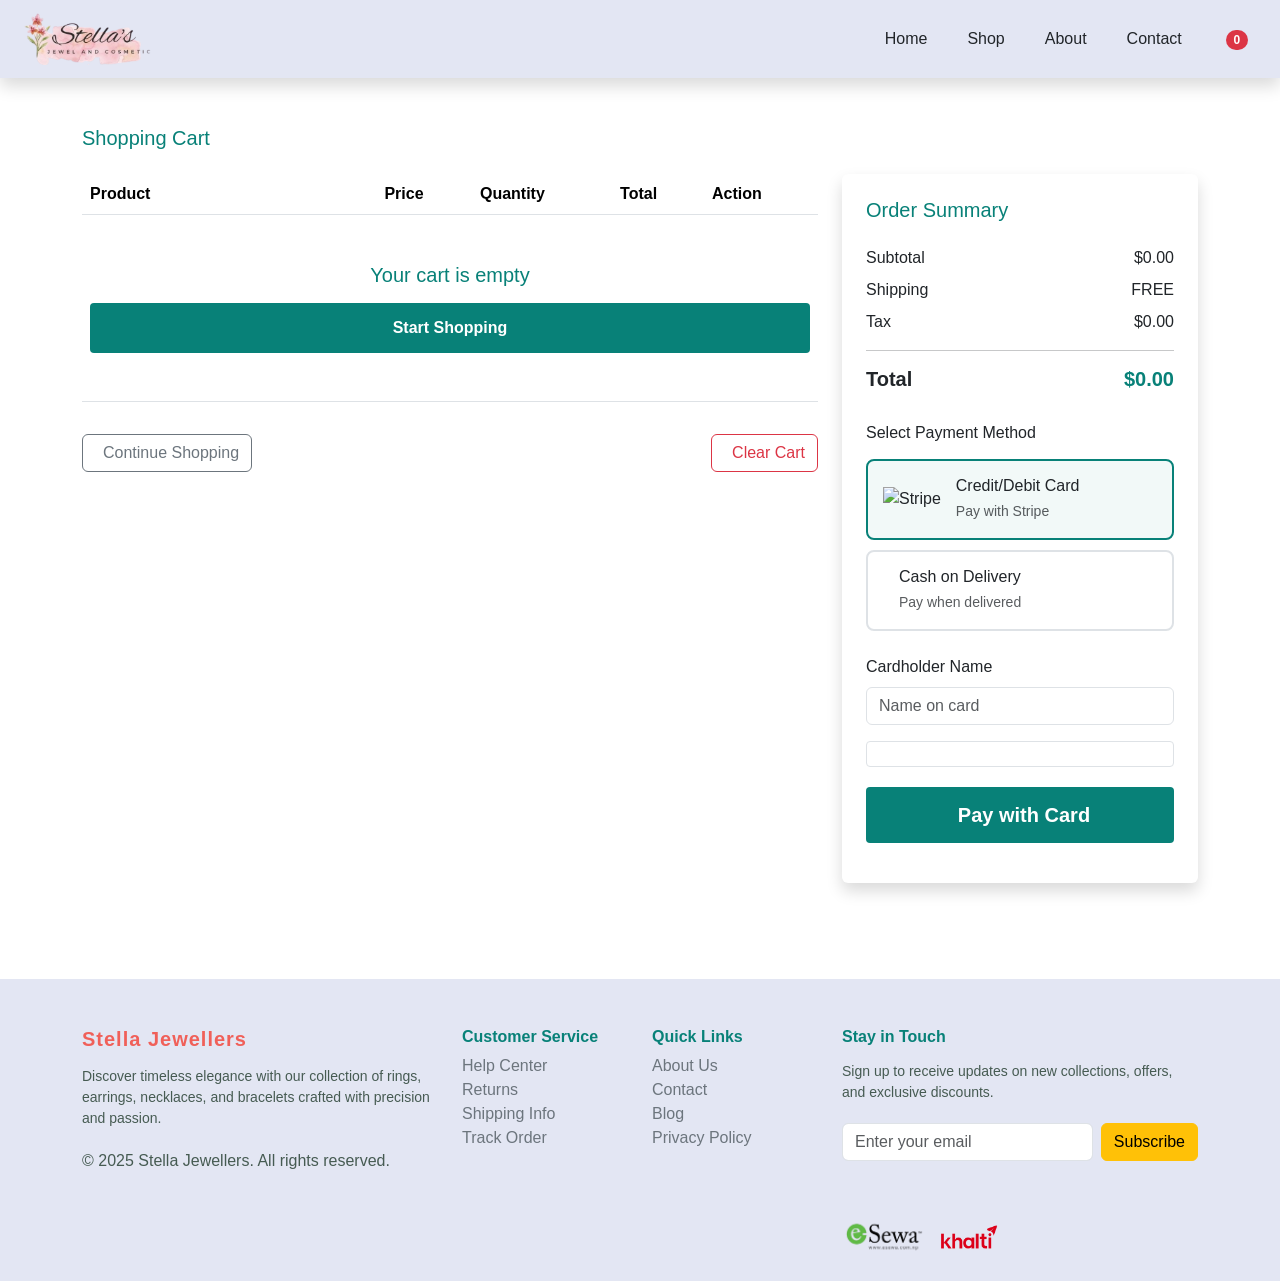
==== commit 8febf978: "payment" ====
--- a/cart.html
+++ b/cart.html
@@ -78,15 +78,43 @@
         .StripeElement--webkit-autofill {
             background-color: #fefde5 !important;
         }
+        
+        /* Loading Spinner */
+        .payment-loading {
+            display: none;
+            position: fixed;
+            top: 0;
+            left: 0;
+            right: 0;
+            bottom: 0;
+            background: rgba(0,0,0,0.7);
+            z-index: 9999;
+            align-items: center;
+            justify-content: center;
+        }
+        
+        .spinner {
+            width: 50px;
+            height: 50px;
+            border: 5px solid #f3f3f3;
+            border-top: 5px solid #088178;
+            border-radius: 50%;
+            animation: spin 1s linear infinite;
+        }
+        
+        @keyframes spin {
+            0% { transform: rotate(0deg); }
+            100% { transform: rotate(360deg); }
+        }
     </style>
 </head>
 <body>
     <nav class="navbar navbar-expand-lg px-4 shadow sticky-top bg-background-color">
-        <a class="navbar-brand" href="index.html"><img src="img/logo-removebg-preview.png" class="logo" alt=""></a>
+        <a class="navbar-brand" href="home.html"><img src="img/logo-removebg-preview.png" class="logo" alt=""></a>
         <ul class="navbar-nav ms-auto">
-            <li class="nav-item pe-4"><a class="nav-link text-dark" href="index.html">Home</a></li>
+            <li class="nav-item pe-4"><a class="nav-link text-dark" href="home.html">Home</a></li>
             <li class="nav-item pe-4"><a class="nav-link text-dark" href="shop.html">Shop</a></li>
-            <li class="nav-item pe-4"><a class="nav-link text-dark" href="index.html#about_us">About</a></li>
+            <li class="nav-item pe-4"><a class="nav-link text-dark" href="home.html#about_us">About</a></li>
             <li class="nav-item pe-4"><a class="nav-link text-dark" href="contact.html">Contact</a></li>
             <li class="nav-item">
                 <a class="nav-link text-dark active" href="cart.html">
@@ -186,6 +214,12 @@
                     <!-- Stripe Payment Form (Hidden by default) -->
                     <div id="stripePaymentForm" style="display: none;">
                         <form id="payment-form">
+                            <!-- Add Cardholder Name Field -->
+                            <div class="mb-3">
+                                <label for="cardholder-name" class="form-label">Cardholder Name</label>
+                                <input type="text" id="cardholder-name" class="form-control" placeholder="Name on card" required>
+                            </div>
+                            
                             <div id="card-element">
                                 <!-- Stripe Card Element will be inserted here -->
                             </div>
@@ -205,6 +239,11 @@
             </div>
         </div>
     </main>
+
+    <!-- Loading Overlay -->
+    <div class="payment-loading" id="paymentLoading">
+        <div class="spinner"></div>
+    </div>
 
     <!-- Simple Payment Modal -->
     <div class="modal fade" id="paymentModal" tabindex="-1">
@@ -480,7 +519,7 @@
             showSuccess(orderId, totalAmount);
         }
         
-        // Stripe Payment Processing
+        // Stripe Payment Processing - FIXED VERSION
         document.getElementById('payment-form')?.addEventListener('submit', async function(event) {
             event.preventDefault();
             
@@ -494,40 +533,32 @@
             const amountInCents = Math.round(totalAmount * 100); // Convert to cents
             const orderId = 'STL-' + Date.now().toString().slice(-6);
             
+            // Show loading
+            document.getElementById('paymentLoading').style.display = 'flex';
+            
             // Disable submit button
             const submitButton = document.getElementById('submit-payment');
             submitButton.disabled = true;
             submitButton.innerHTML = '<i class="fas fa-spinner fa-spin me-2"></i>Processing...';
             
-            // Create payment intent on your backend
             try {
-                // NOTE: You need to create a backend endpoint to create a Payment Intent
-                // For now, we'll simulate it
+                // Since you don't have a backend, we'll use Stripe.createToken() instead
+                // This creates a token that can be used later when you add a backend
                 
-                // This is where you would call your backend
-                // const response = await fetch('/create-payment-intent', {
-                //     method: 'POST',
-                //     headers: { 'Content-Type': 'application/json' },
-                //     body: JSON.stringify({ 
-                //         amount: amountInCents,
-                //         currency: 'usd',
-                //         orderId: orderId
-                //     })
-                // });
-                // const { clientSecret } = await response.json();
+                const cardholderName = document.getElementById('cardholder-name').value;
                 
-                // For testing without a backend, we'll create a mock client secret
-                // In production, you MUST use a backend server
-                const mockClientSecret = 'pi_mock_secret_' + orderId;
+                if (!cardholderName.trim()) {
+                    throw new Error('Please enter cardholder name');
+                }
                 
-                // Confirm payment with Stripe
-                const result = await stripe.confirmCardPayment(mockClientSecret, {
-                    payment_method: {
-                        card: cardElement,
-                        billing_details: {
-                            name: document.getElementById('cardholder-name')?.value || 'Customer'
-                        }
-                    }
+                // Create a payment token
+                const result = await stripe.createToken(cardElement, {
+                    name: cardholderName,
+                    address_line1: '123 Main St', // You can add address fields if needed
+                    address_city: 'City',
+                    address_state: 'State',
+                    address_zip: '12345',
+                    address_country: 'US'
                 });
                 
                 if (result.error) {
@@ -535,17 +566,29 @@
                     document.getElementById('card-errors').textContent = result.error.message;
                     submitButton.disabled = false;
                     submitButton.innerHTML = '<i class="fas fa-credit-card me-2"></i>Pay with Card';
+                    document.getElementById('paymentLoading').style.display = 'none';
                 } else {
-                    // Payment successful
-                    if (result.paymentIntent.status === 'succeeded') {
-                        showSuccess(orderId, totalAmount);
-                    }
+                    // Token created successfully
+                    console.log('Token created:', result.token.id);
+                    
+                    // In a real implementation, you would send this token to your backend
+                    // For now, we'll simulate a successful payment
+                    
+                    // Simulate API call delay
+                    await new Promise(resolve => setTimeout(resolve, 1500));
+                    
+                    // Show success
+                    showSuccess(orderId, totalAmount);
+                    
+                    // Hide loading
+                    document.getElementById('paymentLoading').style.display = 'none';
                 }
             } catch (error) {
                 console.error('Payment error:', error);
                 document.getElementById('card-errors').textContent = 'Payment failed. Please try again.';
                 submitButton.disabled = false;
                 submitButton.innerHTML = '<i class="fas fa-credit-card me-2"></i>Pay with Card';
+                document.getElementById('paymentLoading').style.display = 'none';
             }
         });
         
@@ -578,6 +621,16 @@
             const orders = JSON.parse(localStorage.getItem('stella_orders') || '[]');
             orders.push(order);
             localStorage.setItem('stella_orders', JSON.stringify(orders));
+            
+            // Clear card form
+            cardElement.clear();
+            document.getElementById('cardholder-name').value = '';
+            document.getElementById('card-errors').textContent = '';
+            
+            // Re-enable button
+            const submitButton = document.getElementById('submit-payment');
+            submitButton.disabled = false;
+            submitButton.innerHTML = '<i class="fas fa-credit-card me-2"></i>Pay with Card';
         }
         
         // Setup event listeners
@@ -613,8 +666,14 @@
                 selectPayment('stripe');
             }
         }, 100);
+        
+        // Test instructions
+        console.log('=== STRIPE TEST MODE ===');
+        console.log('Use this test card: 4242 4242 4242 4242');
+        console.log('Expiry: Any future date (e.g., 12/30)');
+        console.log('CVC: Any 3 digits (e.g., 123)');
+        console.log('ZIP: Any 5 digits');
     </script>
-    <script src="https://js.stripe.com/v3/"></script>
     <script src="https://cdn.jsdelivr.net/npm/bootstrap@5.0.2/dist/js/bootstrap.bundle.min.js"></script>
 </body>
 </html>
